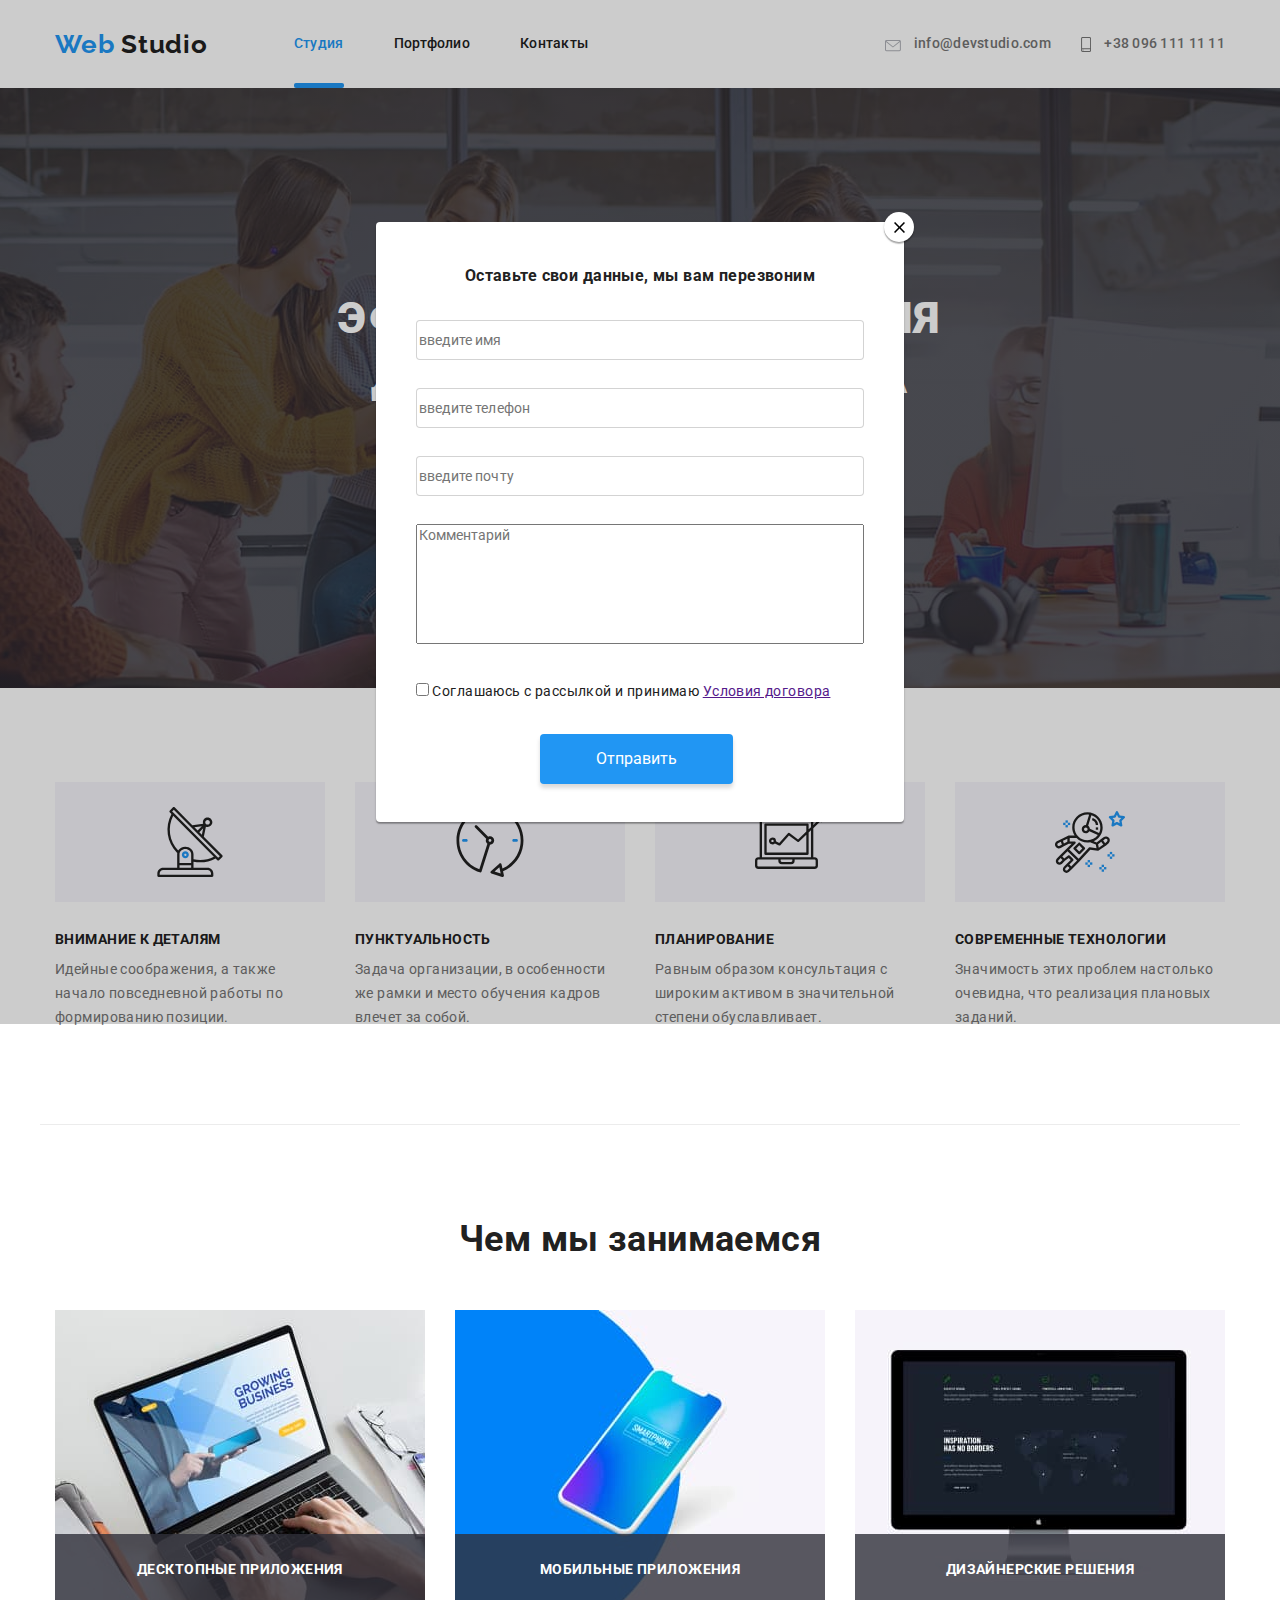
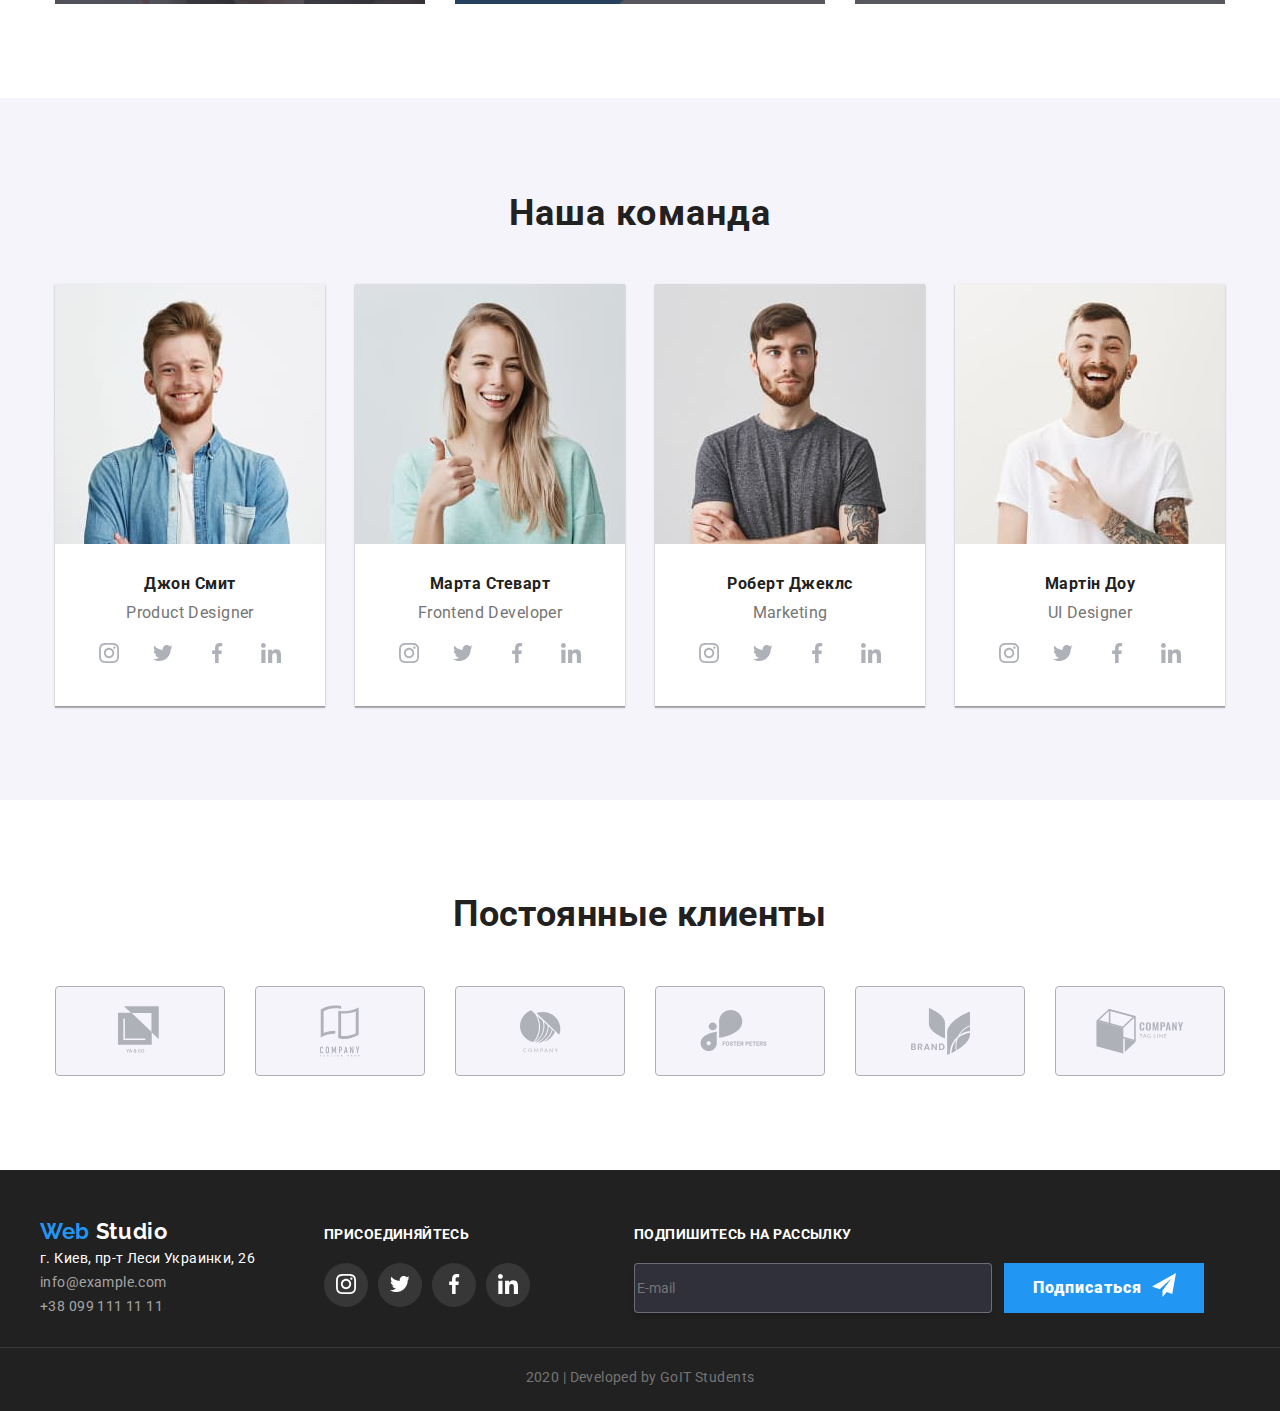
==== index.html @ 9733862d "123" ====
<!DOCTYPE html>
<html lang="ru">
 
<head>
    <meta charset="UTF-8" />
    <meta name="viewport" content="width=device-width, initial-scale=1.0" />
    <title>Document</title>
    <link
      href="https://fonts.googleapis.com/css2?family=Raleway:wght@400;700&family=Roboto:wght@400;700&display=swap"
      rel="stylesheet"
    />
    <link
      rel="stylesheet"
      href="https://cdnjs.cloudflare.com/ajax/libs/modern-normalize/0.6.0/modern-normalize.min.css"
    />
    <link rel="stylesheet" href="./css/styles.css" />
  </head>
  <body>
   
    <header>
      <div class="head">
        <nav class="nav">
          <a href="" class="logo-link">
            <span class="web"> Web </span> Studio</a
          >
          <ul class="nav-links list">
            <li class="item hey">
              <a href="./index.html" class="links current polosa">Студия</a>
            </li>
            <li class="item">
              <a href="./portfolio.html" class="links">Портфолио</a>
            </li>
            <li class="item"><a href="" class="links">Контакты</a></li>
          </ul>
        </nav>
        <ul class="nav-links list ">
          <li class="itema how">
            <a href="info@devstudio.com" class="links emeil"
              >
              <svg class="decore">
                <use href="./img/sprite.svg#icon-email"></use>
              </svg>
              info@devstudio.com</a
            >
          </li>
          <li class="itemsi how">
            <a href="+380961111111" class="links phon">
              <svg class="decor">
                <use href="./img/sprite.svg#icon-smartphone"></use>
              </svg> +38 096 111 11 11</a>
          </li>
        </ul>
      </div>
    </header>
<main>
  
    <section >
      <div class="gero">
      <div class="abo">
      <h1 class="tit">эффективные решения <br />для вашего бизнеса</h1>
       <a href="" class="buti knop">Заказать услугу</a>
      </div>
      </div>
      <!-- <img src="../img/Head.png" alt=""> -->
    </section>

    <section class="container">
      <div class="">
        <!-- <h2 class="title garant">Мы гарантируем</h2> -->
        <ul class="line-blok">
          <li class="doit">
            <div class="pic ant"></div>
            <h3 class="title vel left">Внимание к деталям</h3>
            <p class="txt">
              Идейные соображения, а также начало повседневной работы по
              формированию позиции.
            </p>
          </li>
          <li class="doit">
           <div class="pic clock"></div>
            <h3 class="title vel left">Пунктуальность</h3>
            <p class="txt">
              Задача организации, в особенности же рамки и место обучения кадров
              влечет за собой.
            </p>
          </li>
          <li class="doit">
           <div class="pic vector"></div>

            <h3 class="title vel left">Планирование</h3>
            <p class="txt">
              Равным образом консультация с широким активом в значительной
              степени обуславливает.
            </p>
          </li>
          <li class="doit">
            <div class="pic astro"></div>
            <h3 class="title vel left no">Современные технологии </h3>
            <p class="txtt">
              Значимость этих проблем настолько очевидна, что реализация
              плановых заданий.
            </p>
          </li>
        </ul>
      </div>
    </section>
   
   <div class="mod">
   <div class="podpis">
      
        <div class=closeBtn><img class="zak" src="./img/x.svg">
        </div>
       
      <h3 class="data">Оставьте свои данные, мы вам перезвоним</h3>
    <form>
      <label for="name"><input class="vvod padlo" type="text" name="name" placeholder="введите имя" /></label>
      
      <label for="tel"> <input class="vvod padlo" type="tel" name="Телефон" placeholder="введите телефон" /></label>
     
      <label for="mail"><input class="vvod padlo" type="mail" name="Почта" placeholder="введите почту" /></label>
      
      <textarea class="padlo" name="comment"
        rows="5"
        cols="45"
        placeholder="Комментарий"></textarea>
        <input class="in" type="checkbox" name="topic" value="html" id="html" /> <label for="html" class="lc">Соглашаюсь с рассылкой и принимаю <a href="">Условия договора</a></label> 
       <div> <button class="buttoni" type="submit">Отправить</a></div>
     </form> 
    </div>
  </div> 
    <section class="container line">
      <div class="">
        <h2 class="garant">Чем мы занимаемся</h2>
        <ul class="line-blok">
          <li class="doit-now cor">
            <img src="./img/nout.jpg" alt="ноутбук" width="370px" height="294px" />
            <h3 class="transp">Десктопные приложения</h3>
          </li>
          <li class="doit-now cor">
            <img src="./img/phone.jpg" alt="телефон" width="370px" height="294px" />
            <h3 class="transp">Мобильные приложения</h3>
          </li>
          <li class="doit-now cor">
            <img src="./img/monic.jpg" alt="монитор" width="370px" height="294px" />
            <h3 class="transp">Дизайнерские решения</h3>
          </li>
        </ul>
      </div>
    </section>

    
    <section class="bk">
    <div class="wi">
        <div class="col">  
          <h2 class="comand">Наша команда</h2>
          <ul class="line-blok ">
            <li class="doit-now card">
              <img src="./img/jon.jpg" alt="фото" width="270" />
              <h3 class="title lhm">Джон Смит</h3>
              <p class="titles">Product Designer</p>
              <ul class="nav-lin">
                <li class="social">
                  <a href=""><svg class="soc">
                    <use href="./img/sprite.svg#icon-instagram2"></use>
                  </svg></a>
                </li>
                <li class="social">
                  <a href=""><svg class="soc">
                    <use href="./img/sprite.svg#icon-twit"></use>
                  </svg></a>
                </li>
                <li class="social">
                  <a href=""><svg class="soc">
                    <use href="./img/sprite.svg#icon-facebook1"></use>
                  </svg></a>
                </li>
                <li class="social">
                  <a href=""><svg class="soc">
                    <use href="./img/sprite.svg#icon-linkedin1"></use>
                  </svg></a>
                </li>
              </ul>
            </li>
            <li class="doit-now card">
              <img src="./img/marta.jpg" alt="фото" width="270" />
              <h3 class="title lhm">Марта Стеварт</h3>
              <p class="titles">Frontend Developer</p>

              <ul class="nav-lin">
                <li class="social">
                  <a href=""><svg class="soc">
                    <use href="./img/sprite.svg#icon-instagram2"></use>
                  </svg></a>
                </li>
                <li class="social">
                  <a href=""><svg class="soc">
                    <use href="./img/sprite.svg#icon-twit"></use>
                  </svg></a>
                </li>
                <li class="social">
                  <a href=""><svg class="soc">
                    <use href="./img/sprite.svg#icon-facebook1"></use>
                  </svg></a>
                </li>
                <li class="social">
                  <a href=""><svg class="soc">
                    <use href="./img/sprite.svg#icon-linkedin1"></use>
                  </svg></a>
                </li>
              </ul>
            </li>
            <li class="doit-now card">
              <img src="./img/robert.jpg" alt="фото" width="270" />
              <h3 class="title lhm">Роберт Джеклс</h3>
              <p class="titles">Marketing</p>

              <ul class="nav-lin">
                <li class="social">
                  <a href=""><svg class="soc">
                    <use href="./img/sprite.svg#icon-instagram2"></use>
                  </svg></a>
                </li>
                <li class="social">
                  <a href=""><svg class="soc">
                    <use href="./img/sprite.svg#icon-twit"></use>
                  </svg></a>
                </li>
                <li class="social">
                  <a href=""><svg class="soc">
                    <use href="./img/sprite.svg#icon-facebook1"></use>
                  </svg></a>
                </li>
                <li class="social">
                  <a href=""><svg class="soc">
                    <use href="./img/sprite.svg#icon-linkedin1"></use>
                  </svg></a>
                </li>
              </ul>
            </li>
            <li class="doit-now card">
              <img src="./img/martin.jpg" alt="фото" width="270" />
              <h3 class="title lhm">Мартін Доу</h3>
              <p class="titles">UI Designer</p>

              <ul class="nav-lin">
                <li class="social">
                  <a href=""><svg class="soc">
                    <use href="./img/sprite.svg#icon-instagram2"></use>
                  </svg></a>
                </li>
                <li class="social">
                  <a href=""><svg class="soc">
                    <use href="./img/sprite.svg#icon-twit"></use>
                  </svg></a>
                </li>
                <li class="social">
                  <a href=""><svg class="soc">
                    <use href="./img/sprite.svg#icon-facebook1"></use>
                  </svg></a>
                </li>
                <li class="social">
                  <a href=""><svg class="soc">
                    <use href="./img/sprite.svg#icon-linkedin1"></use>
                  </svg></a>
                </li>
              </ul>
            </li>
          </ul>
        
      </div>
    </section>
      
   

    <section class="container">
      <div class="">
        <h2 class="garant">Постоянные клиенты</h2>
        <ul class="line-blok">
          <li class="client">
            <svg class="logo ho">
              <use href="./img/sprite.svg#icon-logo1"></use>
            </svg>
           </li>
           <li class="client">
            <svg class="logoo ho">
              <use href="./img/sprite.svg#icon-logo2"></use>
            </svg>
           </li>
           <li class="client">
            <svg class="logooo ho">
              <use href="./img/sprite.svg#icon-logo3"></use>
            </svg>
           </li>
           <li class="client">
            <svg class="logoooo ho">
              <use href="./img/sprite.svg#icon-logo4"></use>
            </svg>
           </li>
           <li class="client">
            <svg class="logooooo ho">
              <use href="./img/sprite.svg#icon-logo5"></use>
            </svg>
           </li>
           <li class="client">
            <svg class="logoooooo ho">
              <use href="./img/sprite.svg#icon-logo6"></use>
            </svg>
           </li>
        </ul>
      </div>
    </section>
  </main>

  <footer>
      <div class="foot">
        <div class="one">
          <a href="" class="logo-lnk"
            ><span class="web">Web</span> <span class="stud">Studio</span></a
          >
           <div>
            г. Киев, пр-т Леси Украинки, 26 <br />
            <a href="info@example.com" class="lists">info@example.com</a> <br />
            <a href="+380991111111" class="lists">+38 099 111 11 11</a>
           </div>
        </div>
        <div class="onece">
          <h3 class="down vel">присоединяйтесь</h3>
          <ul class="nav-lin marg">
            <li class="socia">
              <a href=""><svg class="soc">
                <use href="./img/sprite.svg#icon-instagram2"></use>
              </svg></a>
            </li>
            <li class="socia">
              <a href=""><svg class="soc">
                <use href="./img/sprite.svg#icon-twit"></use>
              </svg></a>
            </li>
            <li class="socia">
              <a href=""><svg class="soc">
                <use href="./img/sprite.svg#icon-facebook1"></use>
              </svg></a>
            </li>
            <li class="socia">
              <a href=""><svg class="soc">
                <use href="./img/sprite.svg#icon-linkedin1"></use>
              </svg></a>
            </li>
          </ul>
        </div>
        <div>
          <h4 class="down left">Подпишитесь на рассылку</h4>
         <div class="two"> <input class="inpu" type="email" name="email" placeholder="E-mail" >
          <h4 class="fly knop">Подписаться</h4>
        </div>
      </div>
    </div>
      <p class="stu">2020 | Developed by GoIT Students</p>
    </footer>
  </body>
</html>
---- css/styles.css ----
html {
  box-sizing: border-box;
}
*,
*::before,
*::after {
  box-sizing: inherit;
}
li {
  list-style: none;
  text-decoration: none;
  margin: 0;
}
div{
  margin: 0;
}
img{
  display: block;
  margin: 0;
}
/* ul{
  margin: 0;
  padding: 0;
} */
section{
  margin: 0;
  padding: 0;
}
p {
  margin: 0;
  padding: 0;
}
.list {
  margin: 0;
  padding: 0;
}
:root {
  --color_blu: #2196f3;
  --color_white: #ffffff;
  --color_black: #212121;
  --color_text: #757575;
  --color_main: #e5e5e5;
  --color_second: #f5f4fa;
}
body {
  background-color: var(--color_white);
  font-family: Roboto;
  color: var(--color_text);
  font-size: 14px;
  line-height: 1.71;
  margin: 0;
  padding: 0;
  letter-spacing: 0.03em;
  /* padding-left: 4px;
  padding-right: 4px; */
}
/* шапка */
.logo-link {
  font-family: Raleway;
  font-style: normal;
  color: var(--color_black);
  font-weight: 700;
  font-size: 26px; 
  line-height: 1.19;
  letter-spacing: 0.03em;
  text-decoration: none;
  margin-right: 86px;
}
.logo-lnk {
  font-family: Raleway;
  font-style: normal;
  color: var(--color_black);
  font-weight: 700;
  font-weight: bold;
font-size: 22px;
line-height: 26px;
letter-spacing: 0.03em;
  text-decoration: none;
  margin-right: 86px;
}

.web {
  color: var(--color_blu);
}

.nav-links .links {
  font-weight: 500;
  font-size: 14px;
  line-height: 1.14;
  letter-spacing: 0.02em;
  text-decoration: none;
  color: var(--color_black);
  /* margin: 0;
  margin-right: 30px; */
}
.nav-links .item:not(:last-child) {
  margin: 0;
  padding: 0;
  margin-right: 50px;
  padding-bottom: 32px;
  padding-top: 32px;
}

.nav-links .emeil {
  color: var(--color_text);
}
.decore{
  display: inline-block;
  height: 12px ;
  width: 16px;
  align-items: center;
 
  margin-bottom: -4px;
  margin-right: 10px;
  
}
.decor{
  display: inline-block;
  height: 15px ;
  width: 10px;
  margin-right: 10px;
  
  align-items: center;
  margin-bottom: -4px;
}
.how:hover, .how:focus{
  --color5:#2196F3;
  cursor: pointer;
  transition-duration:250ms;
}
.nav-links .phon {
  color: var(--color_text);
}

.nav-links .current {
  color: var(--color_blu);}
.item {
  text-decoration: none;
  position: relative;
  
}

.hey{
  height: 100%;
}
.polosa::after{
  display: block;
  content: '';
  width: 100%;
  background: #2196F3;
border-radius: 2px;
  height: 5px;
  position: absolute;
  bottom: 0px;
  left:0;
}
.itema{
 
  margin-right: 30px;
}
.links:hover,
.links:focus {
  color: var(--color_blu);
  transition-duration:250ms;
}

.head {
  display: inline-block;
  display: flex; 
  /* width: 100%; */
  width: 1200px;
  margin-left: auto;
  margin-right: auto;
  background-color: var(--color_white);
  padding-left: 15px;
  padding-right: 15px;
  min-height: 80px;
}
.nav {
  display: block;
  display: flex;
  align-items: center;
} 

.nav-links {
  display: block;
  display: flex;
  align-items: center;
 
}
.list {
  display: block;
  display: flex;
  flex: end;
  margin-left: auto;
}
.mar{
  margin: 0;
  margin-left: 30px;
}

/* 1600 */
.container {
  display: flex;
  flex-direction: row;
  text-align: center;
  align-items: center;
  width: 1200px;
  margin-left: auto;
  margin-right: auto;
  padding-top: 0;
  padding-left: 0;
  padding-right: 0;
  margin-top: 0;
  margin-bottom: 0;
  padding-top: 94px;
  padding-bottom: 94px;
  padding-left: 15px;
  padding-right: 15px;
  
  /* background-color: #E5E5E5; */
} 
.line{
  border-top: 1px solid #ececec;
}
.box {
  /* outline: 2px solid ;  */
 }
.bk {
  background: #f5f4fa;
  display: flex;
  flex-direction: row;
  text-align: center;
  align-items: center;
   /* width: 1200px; */
 
  padding-top: 0;
  padding-left: 0;
  padding-right: 0;
  margin-top: 0;
  margin-bottom: 0;
  padding-top: 94px;
  padding-bottom: 94px;
 
}
.wi{width: 1200px;
 margin-left: auto;
  margin-right: auto; 
  padding-left: 15px;
  padding-right: 15px;
}
.gero{
  position: relative;
  max-width: 1600px;
  height: 600px;
  margin-left: auto;
  margin-right: auto;
  background-image:linear-gradient(to right,rgba(47, 48, 58, 0.8),rgba(47, 48, 58, 0.8)),url(../img/Head.jpg);
  background-position: center;
  background-size: cover;
  background-repeat: no-repeat;
}
.abo {
  position: absolute;
  height: 100%;
  top: 0;
  right: 0;
  left:0;
  bottom:0;
  /* background-color: rgba(47, 48, 58, 0.8); */
  margin-top: 0;
  text-align: center;
}
.abo .knop {
  align-items: center;
}
.knop:hover,.knop:focus{
  box-shadow: 0px 4px 4px rgba(0, 0, 0, 0.15);
border-radius: 4px;
}
.tit {
  display: block;

  color: var(--color_white);
  font-weight: 900;
font-size: 44px;
line-height: 60px;
  letter-spacing: 0.06em;
  text-align: center;
  padding-top: 200px;
  margin-top: 0;
  margin-bottom: 0;
  margin-bottom: 46px;
  text-transform: uppercase;
}
.txt {
  font-size: 14px;
  line-height: 1.71;
  letter-spacing: 0.03em;
  width: 270px;
  color: #757575;
}
.doit{
  margin-right: 30px;
}
.doit:last-child{
  margin-right: 0;
}
.doit-now:last-child .txt {
  margin-right: 0;
}

.buti {
  text-decoration: none;
  font-weight:900;
  font-size: 16px;
  line-height: 1.88;
  color: var(--color_white);
  background: #2196f3;
  padding-left: 32px;
  padding-right: 32px;
  margin-bottom: 0;
  margin-top: 0;
  
  padding-top: 10px;
  padding-bottom: 10px;
}
/* Мы гарантируем */

  .ryad{
    display: inline-block;
    display: inline-flex;
    flex-direction: wrap;
  }
  .fly{ 
    
    display: inline-flex;
    justify-content: flex-start;
    text-align: center;
    font-weight: 900;
    font-size: 16px;
    line-height: 30px;
    width: 200px;
    height: 50px;
   
    letter-spacing: 0.06em;
  color: var(--color_white);
  background: #2196f3;
  padding-left: 29px;

  margin-bottom: 0;
  margin-top: 0;
  
  padding-top: 10px;
  padding-bottom: 10px;}
  
  .fly::after{
    display: block;
  content: '';
  width: 24px;
  height: 24px;
  margin-left: 10px;
  background-repeat: no-repeat;
  background-image: url(../img/fly.svg);
  background-size: contain;
  background-position: center;
  

}
/* .pos{
  position: fixed;
  width: 100%;
  height: 100%;
} */
.buttoni{
  text-decoration: none;
  font-size: 16px;
line-height: 30px;
display: inline-flex;
align-items: center;
text-align: center;
  color: var(--color_white);
  background: #2196f3;
  box-shadow: 0px 4px 4px rgba(0, 0, 0, 0.15);
border-radius: 4px;
  padding-left: 56px;
  padding-right: 56px;
  margin-bottom: 40px;
  margin-top: 30px;
  
  padding-top: 10px;
  padding-bottom: 10px;
  margin-left: 164px;
  margin-right: 164px;
}
.podpis{
  /* position: absolute; */
  position: relative;
 
  width: 528px;
  height: 600px;
 
  background: #FFFFFF;
box-shadow: 0px 2px 1px rgba(0, 0, 0, 0.2), 0px 1px 1px rgba(0, 0, 0, 0.14), 0px 1px 3px rgba(0, 0, 0, 0.12);
border-radius: 4px;
margin: 0;
padding-top:40px;
margin-left: auto;
margin-right: auto;
color: #212121;
}
.in{
margin-left: 40px;
}

/* .xxx{
  
  right: 528px;
  width: 30px;
  height: 30px;
margin-top: -55px;
margin-left: 515px;
  
} */

  .closeBtn {
  position: absolute;
  width: 30px;
height: 30px;
  top:-10px;
  right: -10px;
  background-color: #ffffff;
box-shadow: 0px 2px 1px rgba(0, 0, 0, 0.2), 0px 1px 1px rgba(0, 0, 0, 0.14), 0px 1px 3px rgba(0, 0, 0, 0.12);
border-radius: 50%;
  }
.zak{
  padding-left: 10px;
  padding-top: 10px;
}
.padlo{
  margin-left: 40px;
  margin-right: 40px;
  margin-bottom: 28px;
  color: #212121;
  resize: none;
}
.vvod{
  width: 448px;
  height: 40px;
  border: 1px solid rgba(33, 33, 33, 0.2);
  font-size: 14px;
  line-height: 16px;
  letter-spacing: 0.01em;
border-radius: 4px;
margin-bottom: 28px;
padding-top: 12px;
padding-bottom: 12px;
}
.lc{
  padding-bottom: 30px;
}
.data{
  margin: 0;
 
  margin-bottom: 30px;
  text-align: center;

}
textarea{
  width: 448px;
height: 120px;
margin-bottom: 20px;
  
}
.inpu{
 
  display:flex;
  width: 358px;
height: 50px;
border: 1px solid rgba(255, 255, 255, 0.3);
align-items: center;
text-align: center;
margin-top: 0;
box-shadow: 0px 4px 4px rgba(0, 0, 0, 0.15);
border-radius: 4px;
margin-right: 12px;
background: #2F303A;
text-align: left

}
.mod{
  position: absolute;
  width: 100%;
  height: 1024px;
  padding-top: 222px;
  
  opacity: 1;
  top: 0;
  left: 0;
  
  background: rgba(0, 0, 0, 0.2);
}
.title {
  
  /* display: flex; */
  width: 270px;
  font-weight: bold;
  font-size: 14px;
  line-height: 1.14;
  letter-spacing: 0.03em;
  text-align: center;
 
  /* margin-top: 0;
  margin-bottom: 0; */
  color: var(--color_black);
  margin-top: 30px;
  margin-bottom: 10px;
  /* margin-right: 30px; */
}

.no{
  margin-right: 0px;
  
}
.lhm{
  
  margin-right: 0;
  font-size: 16px;
line-height: 19px;
}
.vel{
  text-transform: uppercase;
}

.transp {
  display: flex;
  position: absolute;
  left:0;
  bottom: 0;
  height: 70px;
  width: 100%;
  background: rgba(47, 48, 58, 0.8);
  font-size: 14px;
  line-height: 16px;
  justify-content: center;
  text-align: center;
  align-items: center;
  margin: 0;
  letter-spacing: 0.03em;
  text-transform: uppercase;
  
  margin-right: auto;
  margin-left: auto;
  color: #ffffff;
}
.comand{
  font-weight: bold;
font-size: 36px;
line-height: 42px;
text-align: center;
letter-spacing: 0.03em;
color: #212121;
margin: 0;
margin-bottom: 50px;
}
.centr {
  display: flex;
  font-weight: 700;
  font-size: 14px;
  line-height: 1.14;
  letter-spacing: 0.03em;
  color: var(--color_black);
  padding-top: 30px;
  padding-bottom: 10px;
  text-align: center;
  margin-top: 0;
  margin-bottom: 0;
}
.line-blok {
  display: block;
  display: flex;

  flex-direction: row;
  text-align: left;
  padding-left: 0px;
  margin-top:0;
  margin-bottom: 0;
  
  
}

.doit-now {
  
  margin-right: 30px;
  margin-bottom: 0;
  flex-wrap: wrap;
}


.doit-now:last-child {
  margin-right: 0px;
}
.pic {
  
  display: flex;
  /* ; */
  width: 270px;
  height: 120px;
  background-color: #f5f4fa;
  background-size: auto auto;
  /* padding-top: 25px;
  padding-bottom: 25px; */
  background-repeat: no-repeat;
  background-position: 50% 50%;
  
}
.ant{
background-image: url('../img/antenna1.svg');
background-position: center;
background-size: 70px, 70px
}
.clock{
background-image: url('../img/clock1.svg');
background-position: center;
background-size: 70px, 70px
}
.vector{
background-image: url('../img/Vector.svg');
background-position: center;
background-size: 70px, 70px
}
.astro{
 background-image: url('../img/astronaut1.svg'); 
 background-position: center;
background-size: 70px, 70px
}

/* Чем мы занимаемся */
.garant {
  display: block;
  text-align: center;
  color: var(--color_black);
  font-size: 36px;
  line-height: 1.16;
  
  margin-top: 0;
  margin-bottom: 0;
  margin-bottom: 50px;
}

.titles {
  font-weight: 400; 
  font-size: 16px;
  line-height: 19px;
  text-align: center;
  /* margin-top: 0;
  margin-bottom: 0; */
  /* margin-top: 10px; */
  margin-bottom: 10px;
  color: var(--color_text);
  
}


.social {
  display: block;
  display: flex;
  margin-right: 10px;
  /* padding-inline-start: 0; */
  width: 44px;
  height: 44px;
  border-radius: 50% 50%;
  background-color: transparent;
  align-items: center;
  text-align: center;
  padding-left: 12px;
  padding-top:6px ;
}
.socia {
  --color3:#ffffff;
  display: flex;
  margin-right: 10px;
  padding-inline-start: 0;
  width: 44px;
  height: 44px;
  border-radius: 50% 50%;
  background-color: rgba(255, 255, 255, 0.1);
  align-items: center;
  padding-left: 12px;
  padding-top:6px ;
}
.nav-lin {
  
  display: flex;
  padding-left: 0;
  margin-left: 32px;
  align-items: center;
 
}
.soc{
  width: 20px;
  height: 20px;
  background-repeat: no-repeat;
  background-position: 50% 50%;
  background-size: contain;}
.nav-lin .social:last-child {
  margin-right: 0;
}
.social:hover, .social:focus{
  --color3:#ffffff;
  cursor: pointer;
  width: 44px;
  height: 44px;
  border-radius: 50%;
  background-color: #2196F3;
  transition-duration:250ms;
}
.socia:hover, .socia:focus{
 
  cursor: pointer;
  width: 44px;
  height: 44px;
  border-radius: 50%;
  background-color: #2196F3;
  transition-duration:250ms;
}
/* .cent {

 
  background-repeat: no-repeat;
  background-position:  50% 50%;
  background-size: contain;
  padding-top: 20px;
  padding-bottom: 20px; 
  
} */
.logo{
  width: 45px;
  height: 50px;
  margin: auto;
}
.logoo{
  width: 40px;
  height: 52px;
  margin: auto;
}
.logooo{
  width: 41px;
  height: 43px;
  margin: auto;
}
.logoooo{
  width: 80px;
  height: 42px;
  margin: auto;
}
.logooooo{
  width: 59px;
  height: 47px;
  margin: auto;
}
.logoooooo{
  width: 88px;
  height: 45px;
  margin: auto;
}
.client {
  display: flex;
  width: 170px;
  height: 90px;
  background-color: #f5f4fa;
  margin-right: 30px;
  border: 1px solid #AFB1B8;
  border-radius: 4px;
  
 
}
.client:last-child {
  margin-right: 0; 
}
.ho:hover, .ho:focus{
  --color3:#2196F3;
  cursor: pointer;
  
  transition-duration:250ms;
}
.client:hover, .client:focus{
  border: 1px solid #2196F3;
  transition-duration:250ms;
}
/* futer */
footer {
  background-color: var(--color_black);
}
.foot {
  display: flex;
  width: 100%;
 
  padding-bottom: 28px;
  padding-top: 48px;
  width: 1200px;
  margin-left: auto;
  margin-right: auto;
  align-items: baseline;
  color: var(--color_white);
}
.down {
  font-weight: 700;
font-size: 14px;
line-height: 16px;
letter-spacing: 0.03em;
margin: 0;
margin-bottom: 21px;

}


.one {
  margin-right: 69px;
  justify-content: start;
}
.onece{
  margin-right: 94px;
  padding: 0;
  
}
.marg{
  margin-left: 0;
margin-top: 0;
margin-bottom: 0;}
.left{
  text-align: left;
  text-transform: uppercase;
  padding-left: 0;
}

.two {
  display: flex;
}
.stud {
  color: var(--color_white);
}
.lists {
  list-style: none;
  text-decoration: none;
  font-size: 14px;
  line-height: 1.71;
    letter-spacing: 0.03em;

  color: rgba(255, 255, 255, 0.6);
}
.stu {
  padding-top: 18px;
  padding-bottom: 21px;
  text-align: center;
  background-color: var(--color_black);
  color: color: rgba(255, 255, 255, 0.4);
  border-top: 1px solid rgba(255, 255, 255, 0.1);
}
.card {
  background: #ffffff;
  height: 422px;
  box-shadow: 0px 2px 1px rgba(0, 0, 0, 0.2), 0px 1px 1px rgba(0, 0, 0, 0.14),
    0px 1px 3px rgba(0, 0, 0, 0.12);
 
}
.containe {
  display: flex;
  flex-direction: row;
  text-align: center;
  align-items: center;
  width: 1200px;

  margin-left: auto;
  margin-right: auto;
  padding-top: 0;
  padding-left: 0;
  padding-right: 0;
  margin-top: 0;
  margin-bottom: 0;
  margin-top: 50px;
  
  
  background-color: #ffffff;
}
.port {
  color: var(--color_black);
  font-weight: 700;
  font-size: 18px;
  line-height: 36px;
  letter-spacing: 0.06em;
  color: #212121;
  margin: 0;
  margin-top: 20px;
  
  margin-bottom: 4px;
  padding-left: 24px;
  width: 370px;
  height: 30px;
}
.name {
  font-size: 16px;
  line-height: 30px;
  color: #757575;
  letter-spacing: 0.03em;
  margin-top: 0;
  margin-bottom: 0;
  margin-bottom: 20px;
  padding-left: 24px;
  height: 30px;
  width: 370px;
} 
.line-blo {
  display: flex;
  flex-wrap: wrap;
  justify-content: space-between;
  text-align: left;
  padding-left: 0;
  margin-top: 0;
  margin-bottom: 0;
  
}
.linse{
  border: 1px solid #EEEEEE;
  margin-bottom: 30px;
}
.linse:nth-last-of-type(-n+3){
  margin-bottom: 0;

}

button{
  padding: 0;
  border: none;
  font-family: Roboto;
  background-color: transparent;
 
  cursor: pointer;
  /* font-weight: 500;
font-size: 16px;
line-height: 26px; */
}
.bi:hover, .bi:focus {
  color: var(--color_white);
  background-color: var(--color_blu);
  cursor: pointer;
  transition-duration:250ms;
}
.psp{
  padding-top: 94px;
  padding-bottom:94px;
  border-top: 1px solid #ECECEC;
}
.knopka {
  display: block;
  text-align: center;
  
  
  
}
.knopk {
  
  height: 38px;
  font-weight: 500;
  font-size: 16px;
  line-height: 25px; 
  background: #f5f4fa;
  border-radius: 4px;
  text-align: center;
  /* letter-spacing: 0.03em; */
  padding-left: 22px;
  padding-right: 22px;
  margin-right: 8px;
  color: #212121;
  
}
.knopka .knopk:last-child {
  margin-right: 0;
}
.line-blo:last-child .doit-now {
  margin-right: 0;
}
.cor{
  position: relative;
}
.posi{
  display: inline-block;
  display: flex;
  position: absolute;
  width: 100%;
  height: 294px;
  top:0;
  left:0;

  /* transform: translateY(90%);  */
  background-color: rgba(33, 150, 243, 0.9);
  opacity: 0;
  /* pointer-events: none; */
  margin-top: 0;
  margin-bottom: 110px;
  font-size: 18px;
  line-height: 28px;
  font-size: 18px;
  line-height: 28px;
  text-align: left;
  letter-spacing: 0.03em;
  /* transform: translateY(100%); */
  color: #FFFFFF;
  padding-left: 24px;
  padding-right: 24px;
  padding-top: 63px; 
  padding-bottom: 64px;
  
}


@keyframes boxik{
  0%{
    transform: translateY(100%);
    opacity:0;
  }
  100% {
     transform: translateY(0%);
    opacity:1;
  }
}
.posi:hover {
  cursor: pointer;
  /* opacity: 1; */
  animation-name: boxik;
 
  animation-duration: 250ms;
  animation-timing-function:cubic-bezier(0.4, 0, 0.2, 1);
  animation-fill-mode: forwards;
  
}

.doit-now:hover,.doit-now:focus{
  cursor: pointer;
  transition-duration:250ms;
  box-shadow: 1px 4px 6px rgba(0, 0, 0, 0.16), 0px 4px 4px rgba(0, 0, 0, 0.06), 0px 1px 1px rgba(0, 0, 0, 0.12);
}
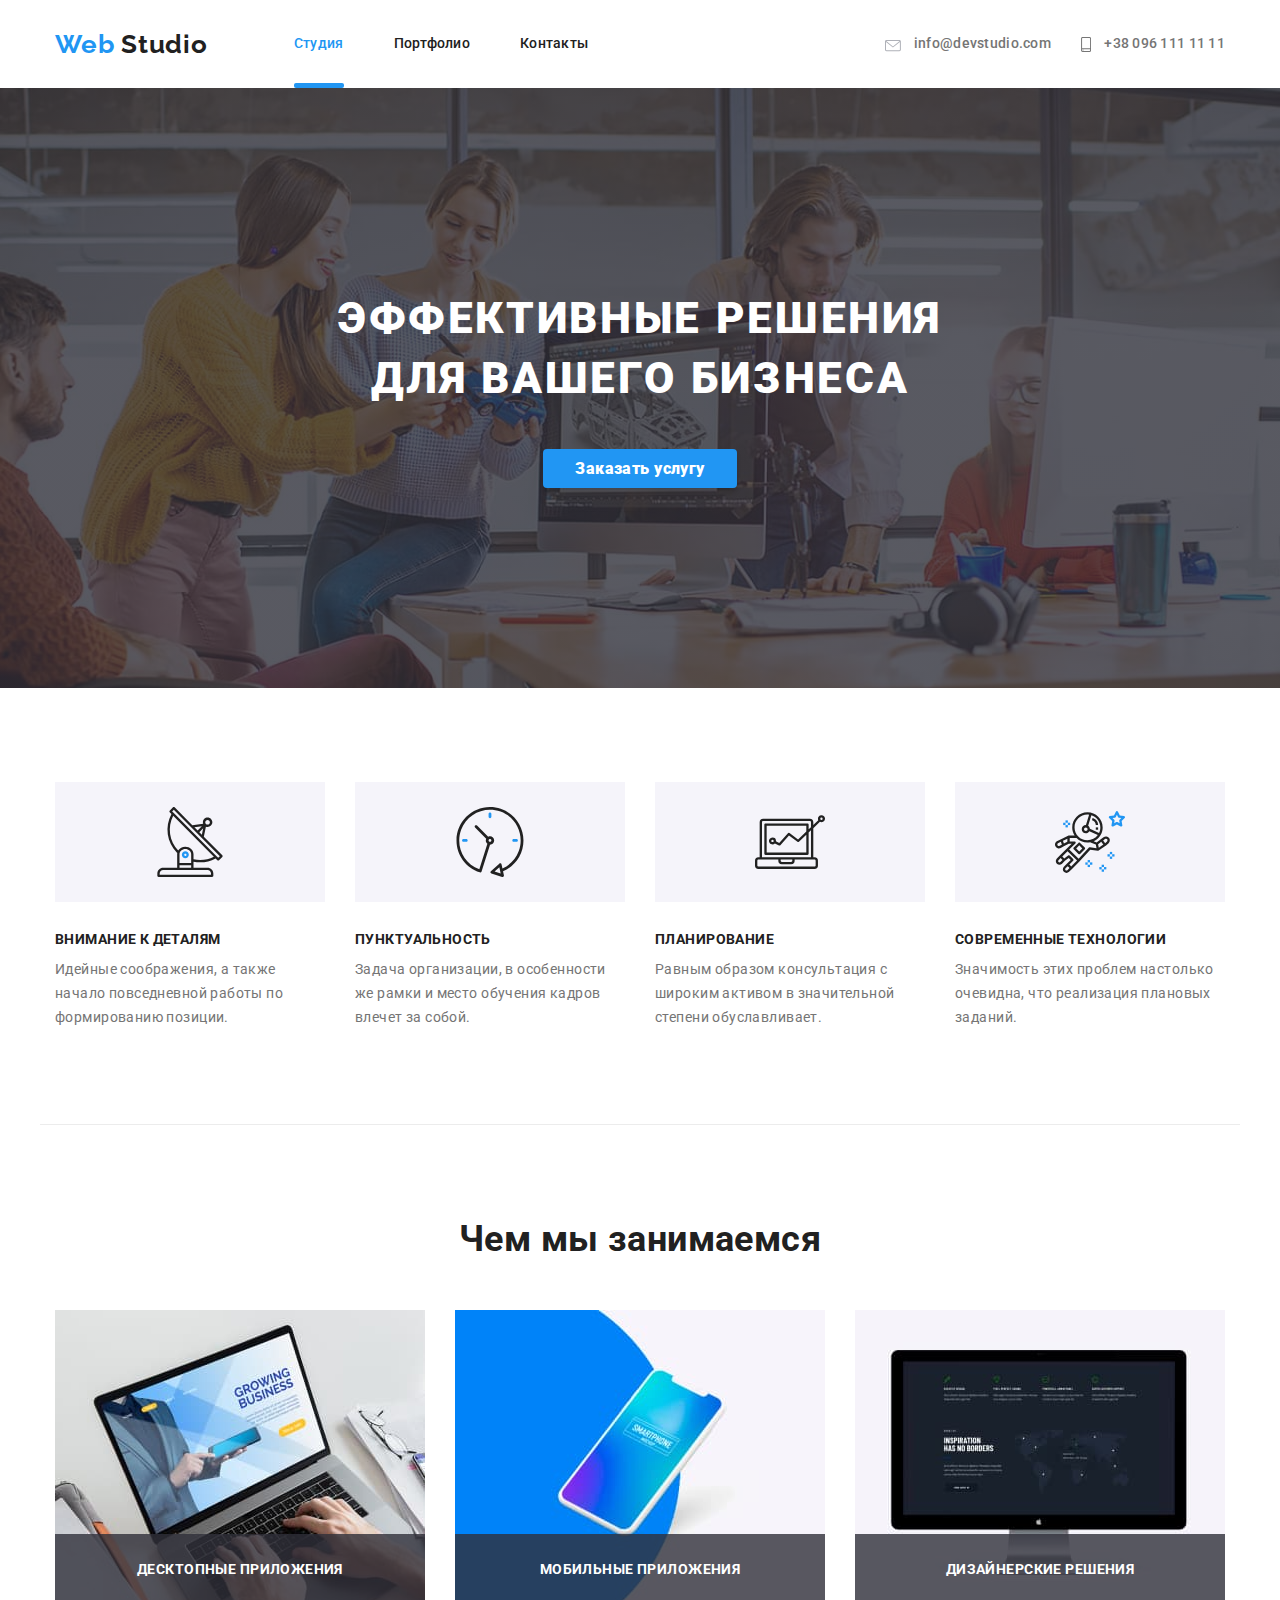
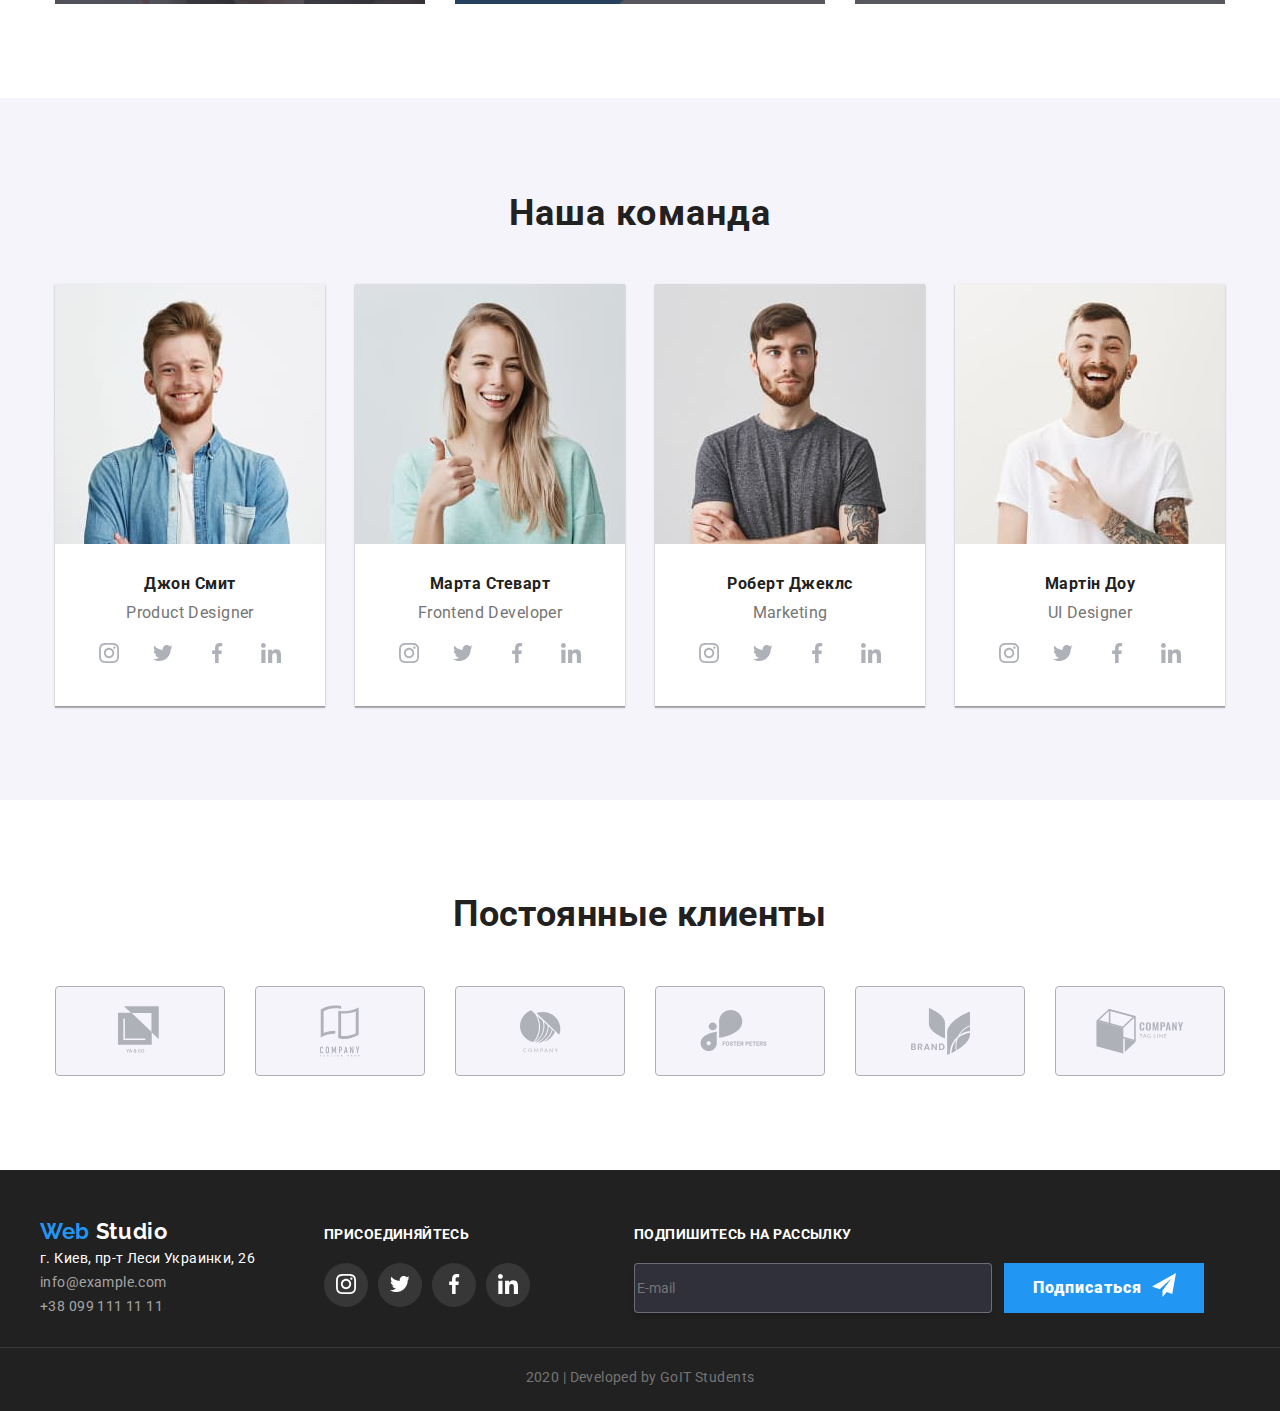
==== commit 1c8a03fd: "1" ====
--- a/index.html
+++ b/index.html
@@ -105,7 +105,7 @@
       </div>
     </section>
    
-   <div class="mod">
+   <!-- <div class="mod">
    <div class="podpis">
       
         <div class=closeBtn><img class="zak" src="./img/x.svg">
@@ -127,7 +127,7 @@
        <div> <button class="buttoni" type="submit">Отправить</a></div>
      </form> 
     </div>
-  </div> 
+  </div>  -->
     <section class="container line">
       <div class="">
         <h2 class="garant">Чем мы занимаемся</h2>
--- a/css/styles.css
+++ b/css/styles.css
@@ -275,8 +275,9 @@
   align-items: center;
 }
 .knop:hover,.knop:focus{
-  box-shadow: 0px 4px 4px rgba(0, 0, 0, 0.15);
-border-radius: 4px;
+ 
+color: blue;
+background-color: #ffffff;
 }
 .tit {
   display: block;
@@ -324,6 +325,8 @@
   
   padding-top: 10px;
   padding-bottom: 10px;
+  box-shadow: 0px 4px 4px rgba(0, 0, 0, 0.15);
+border-radius: 4px;
 }
 /* Мы гарантируем */
 
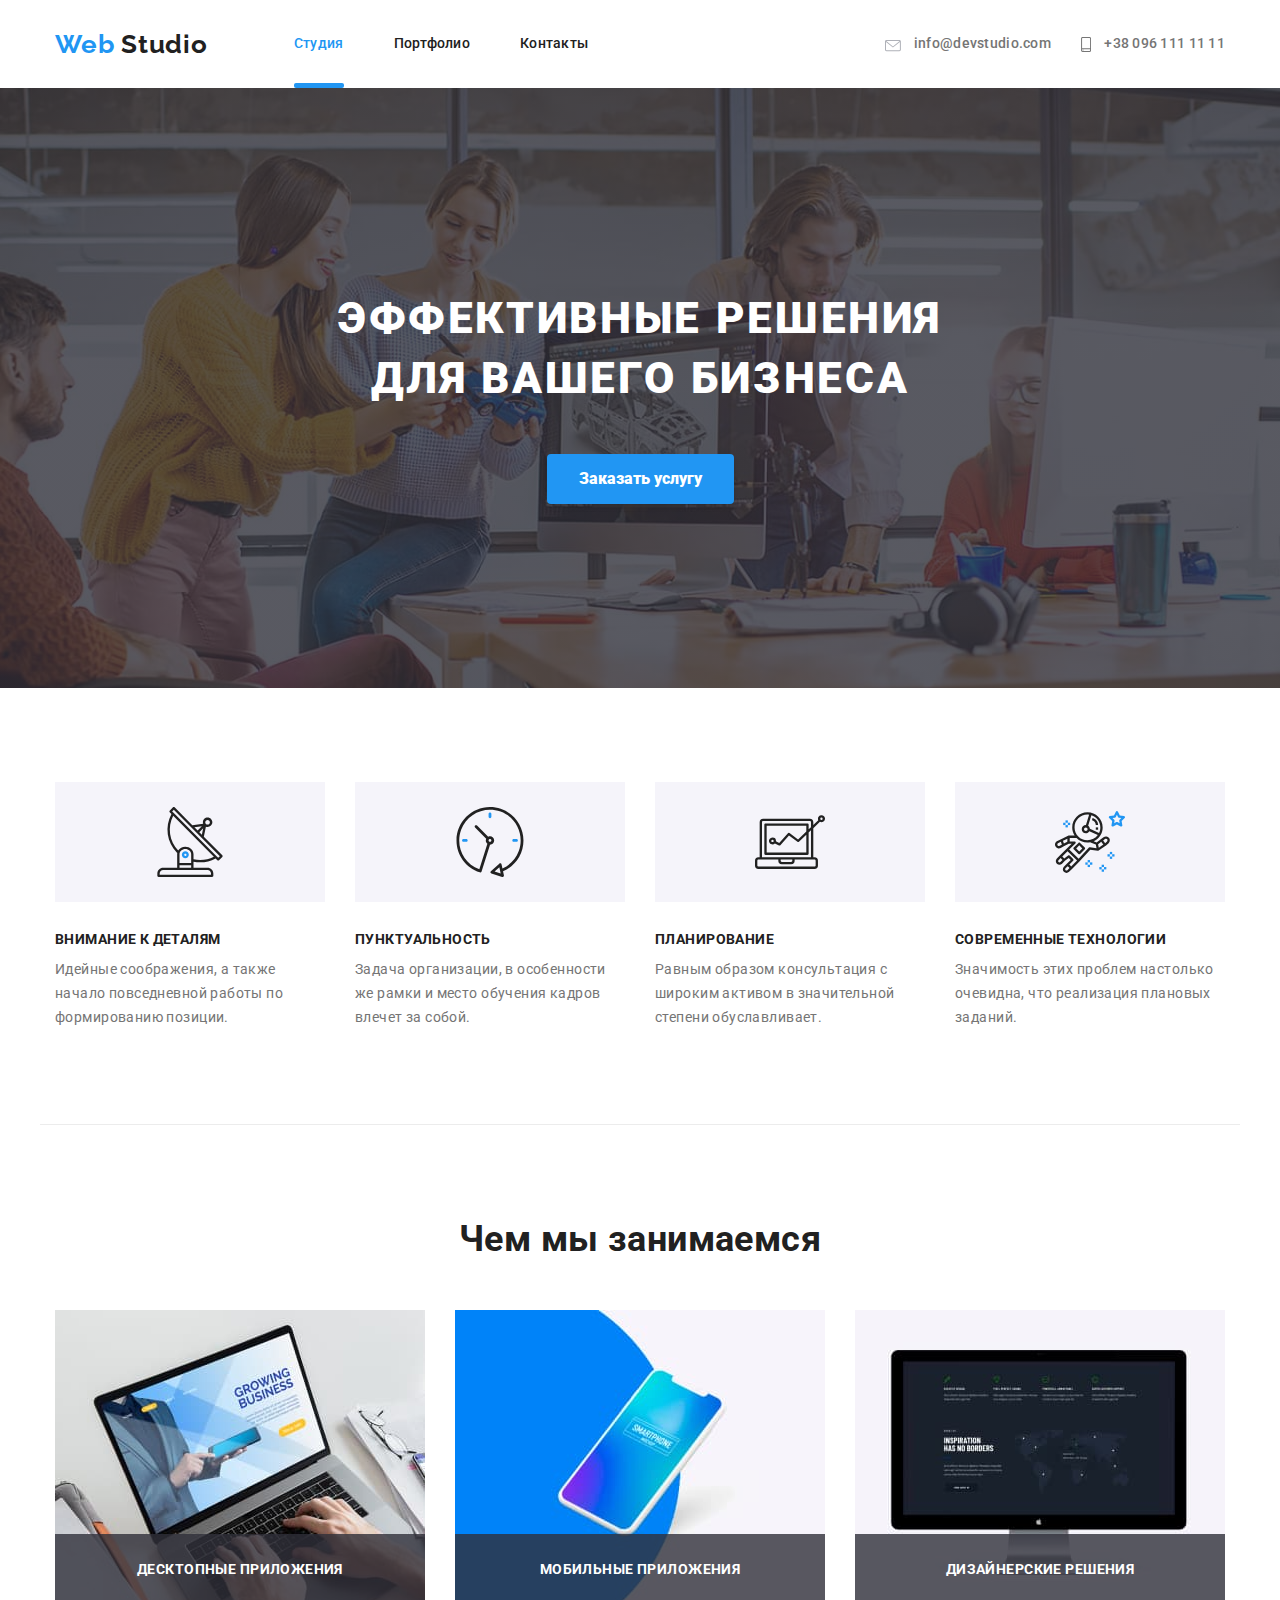
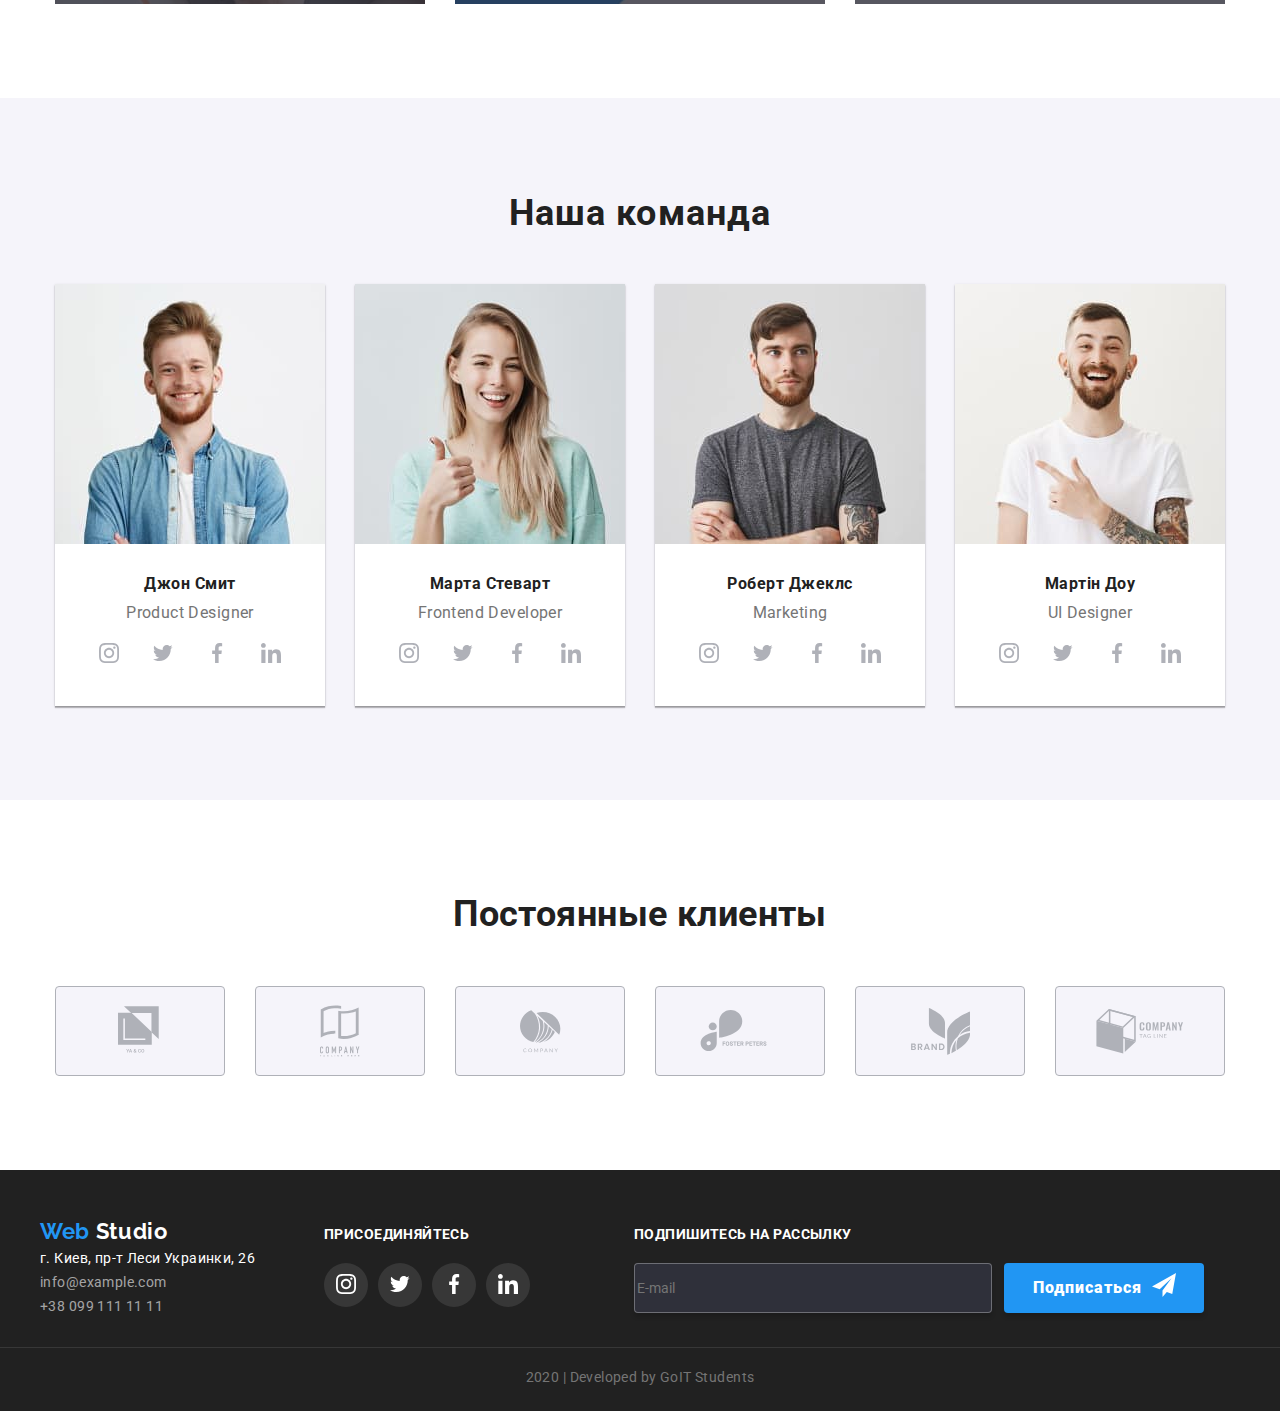
==== commit 37139a21: "1" ====
--- a/index.html
+++ b/index.html
@@ -58,7 +58,7 @@
       <div class="gero">
       <div class="abo">
       <h1 class="tit">эффективные решения <br />для вашего бизнеса</h1>
-       <a href="" class="buti knop">Заказать услугу</a>
+      <button class="buti knop" type="button">Заказать услугу</button>
       </div>
       </div>
       <!-- <img src="../img/Head.png" alt=""> -->
@@ -351,7 +351,7 @@
         <div>
           <h4 class="down left">Подпишитесь на рассылку</h4>
          <div class="two"> <input class="inpu" type="email" name="email" placeholder="E-mail" >
-          <h4 class="fly knop">Подписаться</h4>
+          <button class="fly bi" type="button">Подписаться</button>
         </div>
       </div>
     </div>
--- a/css/styles.css
+++ b/css/styles.css
@@ -349,6 +349,8 @@
     letter-spacing: 0.06em;
   color: var(--color_white);
   background: #2196f3;
+  box-shadow: 0px 4px 4px rgba(0, 0, 0, 0.15);
+border-radius: 4px;
   padding-left: 29px;
 
   margin-bottom: 0;
@@ -370,6 +372,7 @@
   
 
 }
+
 /* .pos{
   position: fixed;
   width: 100%;
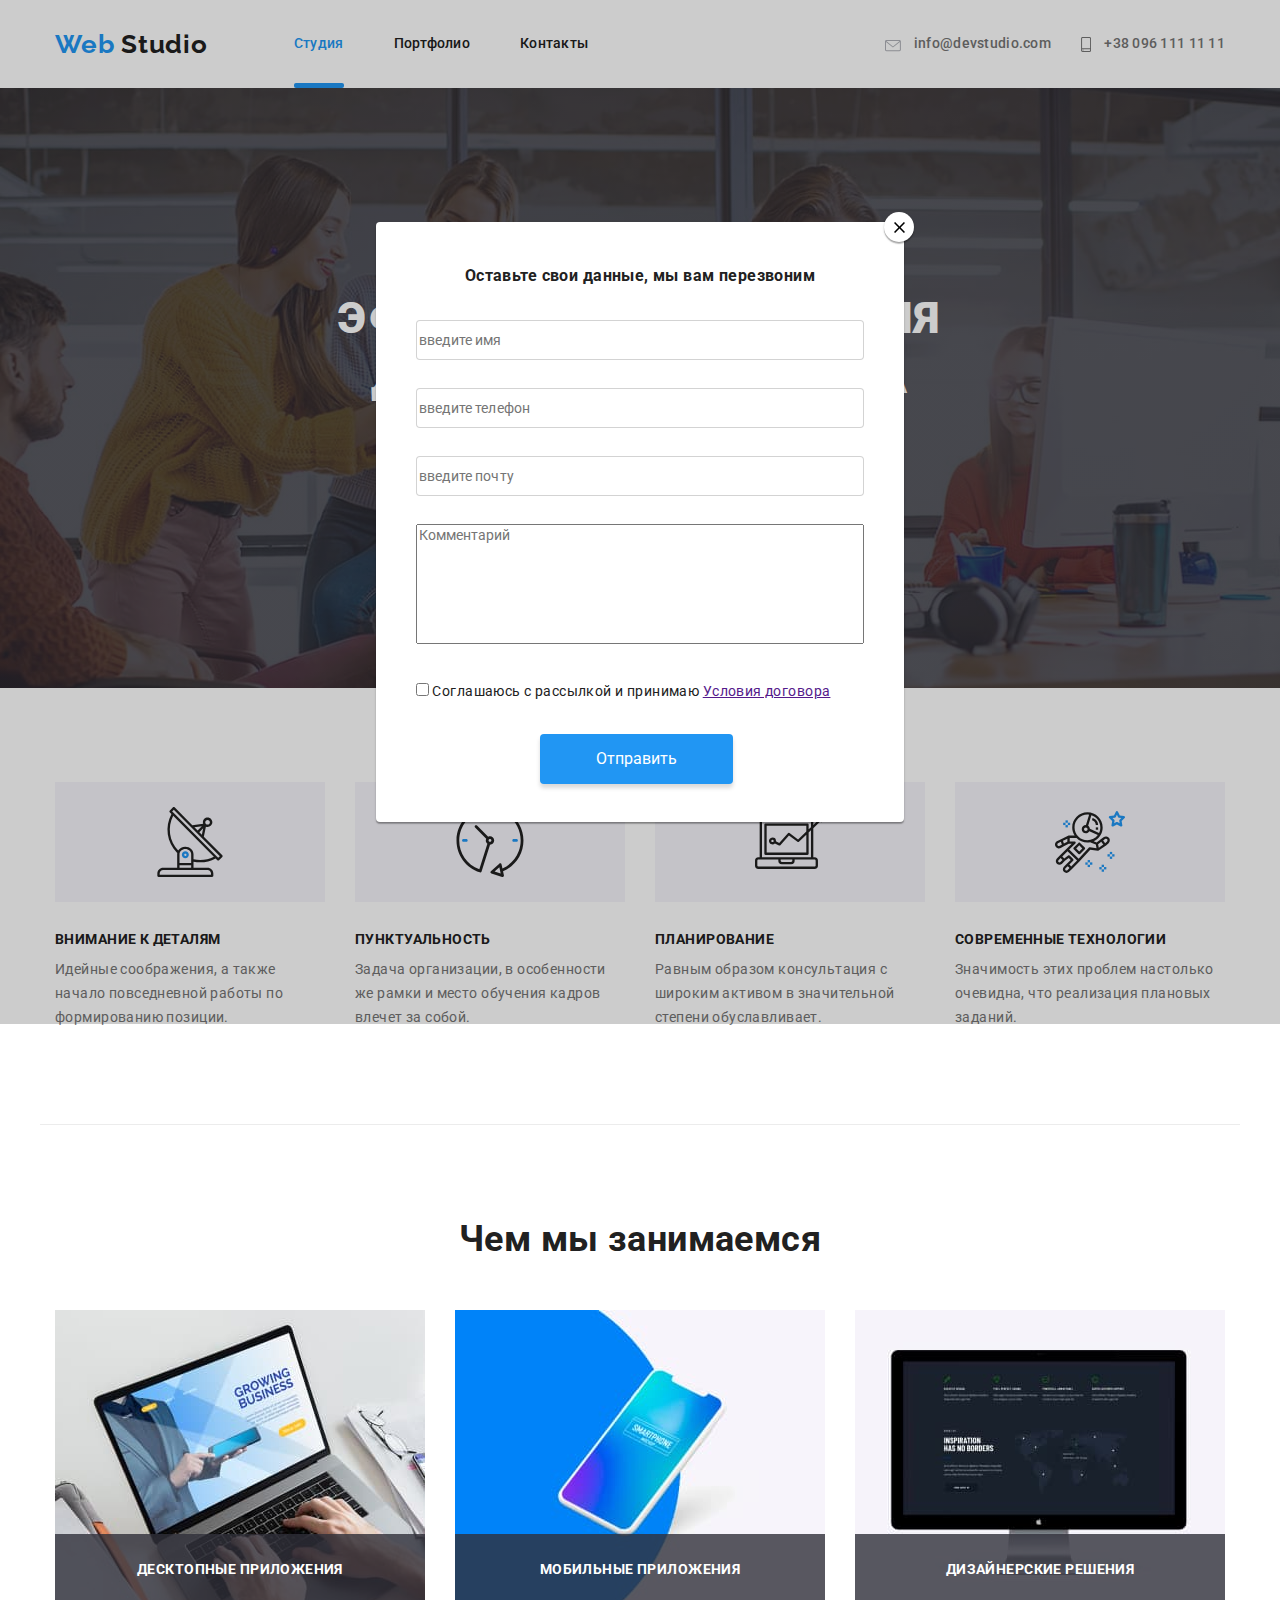
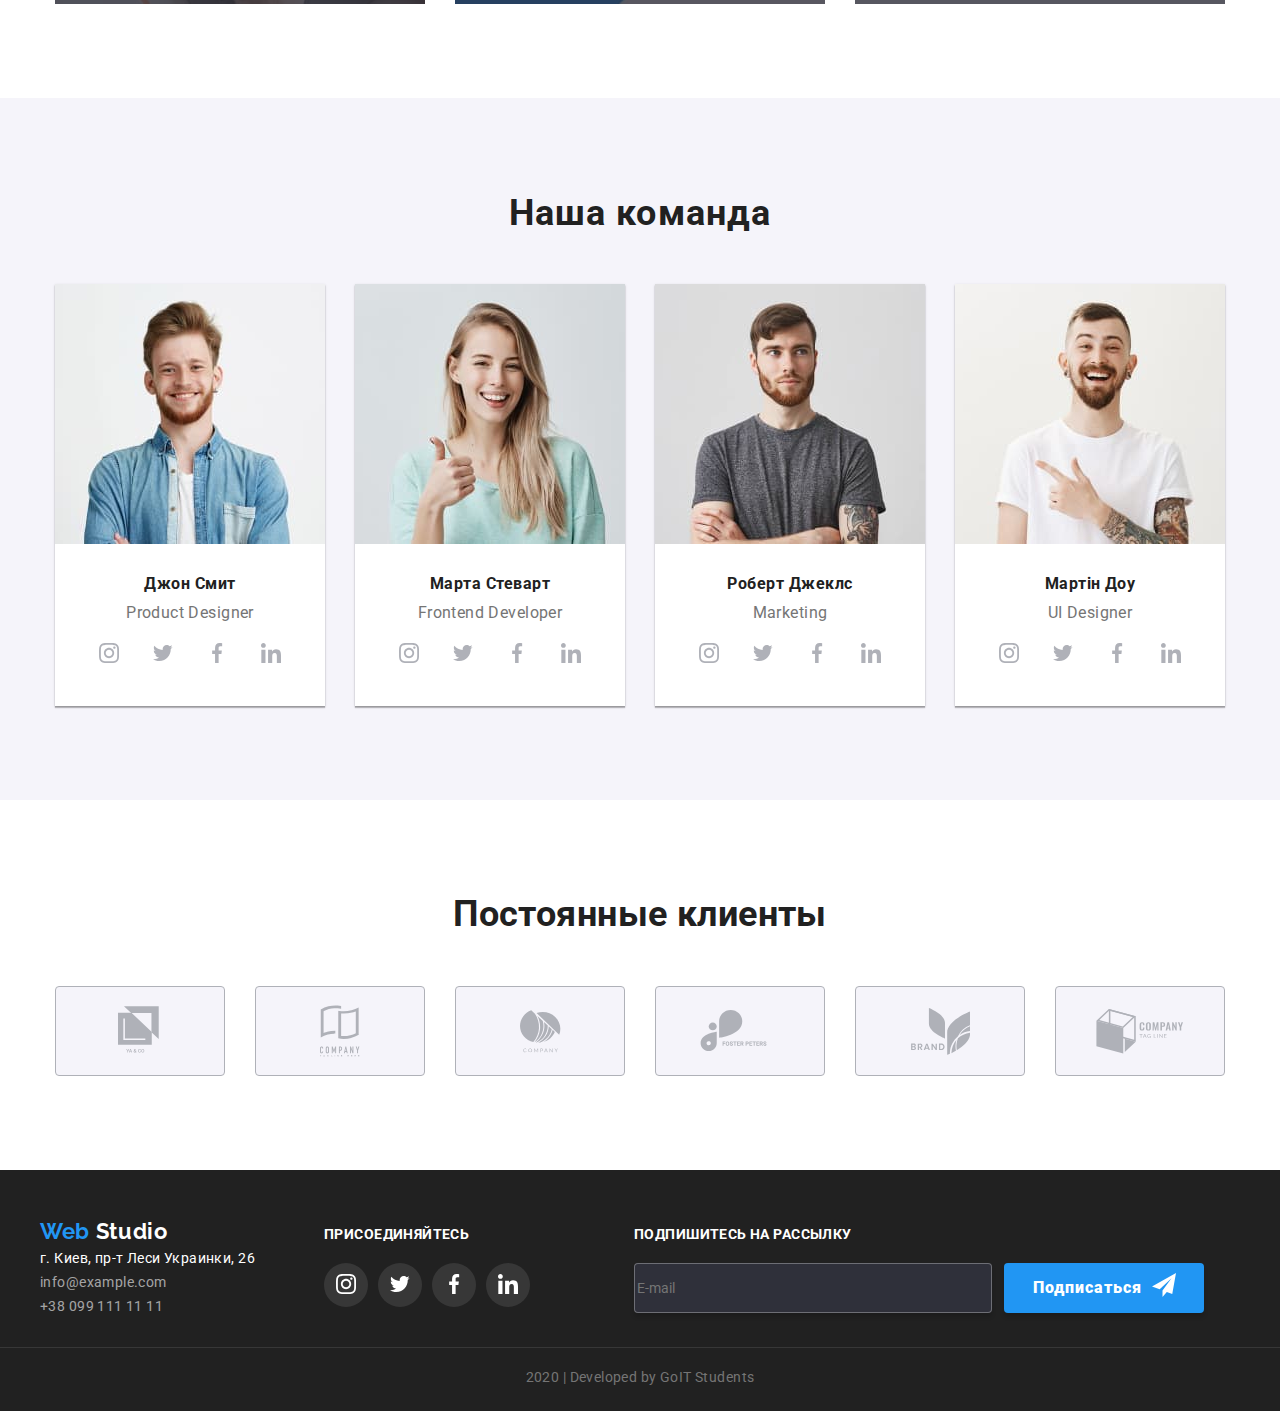
==== commit 914363f6: "1" ====
--- a/index.html
+++ b/index.html
@@ -105,7 +105,7 @@
       </div>
     </section>
    
-   <!-- <div class="mod">
+   <div class="mod">
    <div class="podpis">
       
         <div class=closeBtn><img class="zak" src="./img/x.svg">
@@ -127,7 +127,7 @@
        <div> <button class="buttoni" type="submit">Отправить</a></div>
      </form> 
     </div>
-  </div>  -->
+  </div> 
     <section class="container line">
       <div class="">
         <h2 class="garant">Чем мы занимаемся</h2>
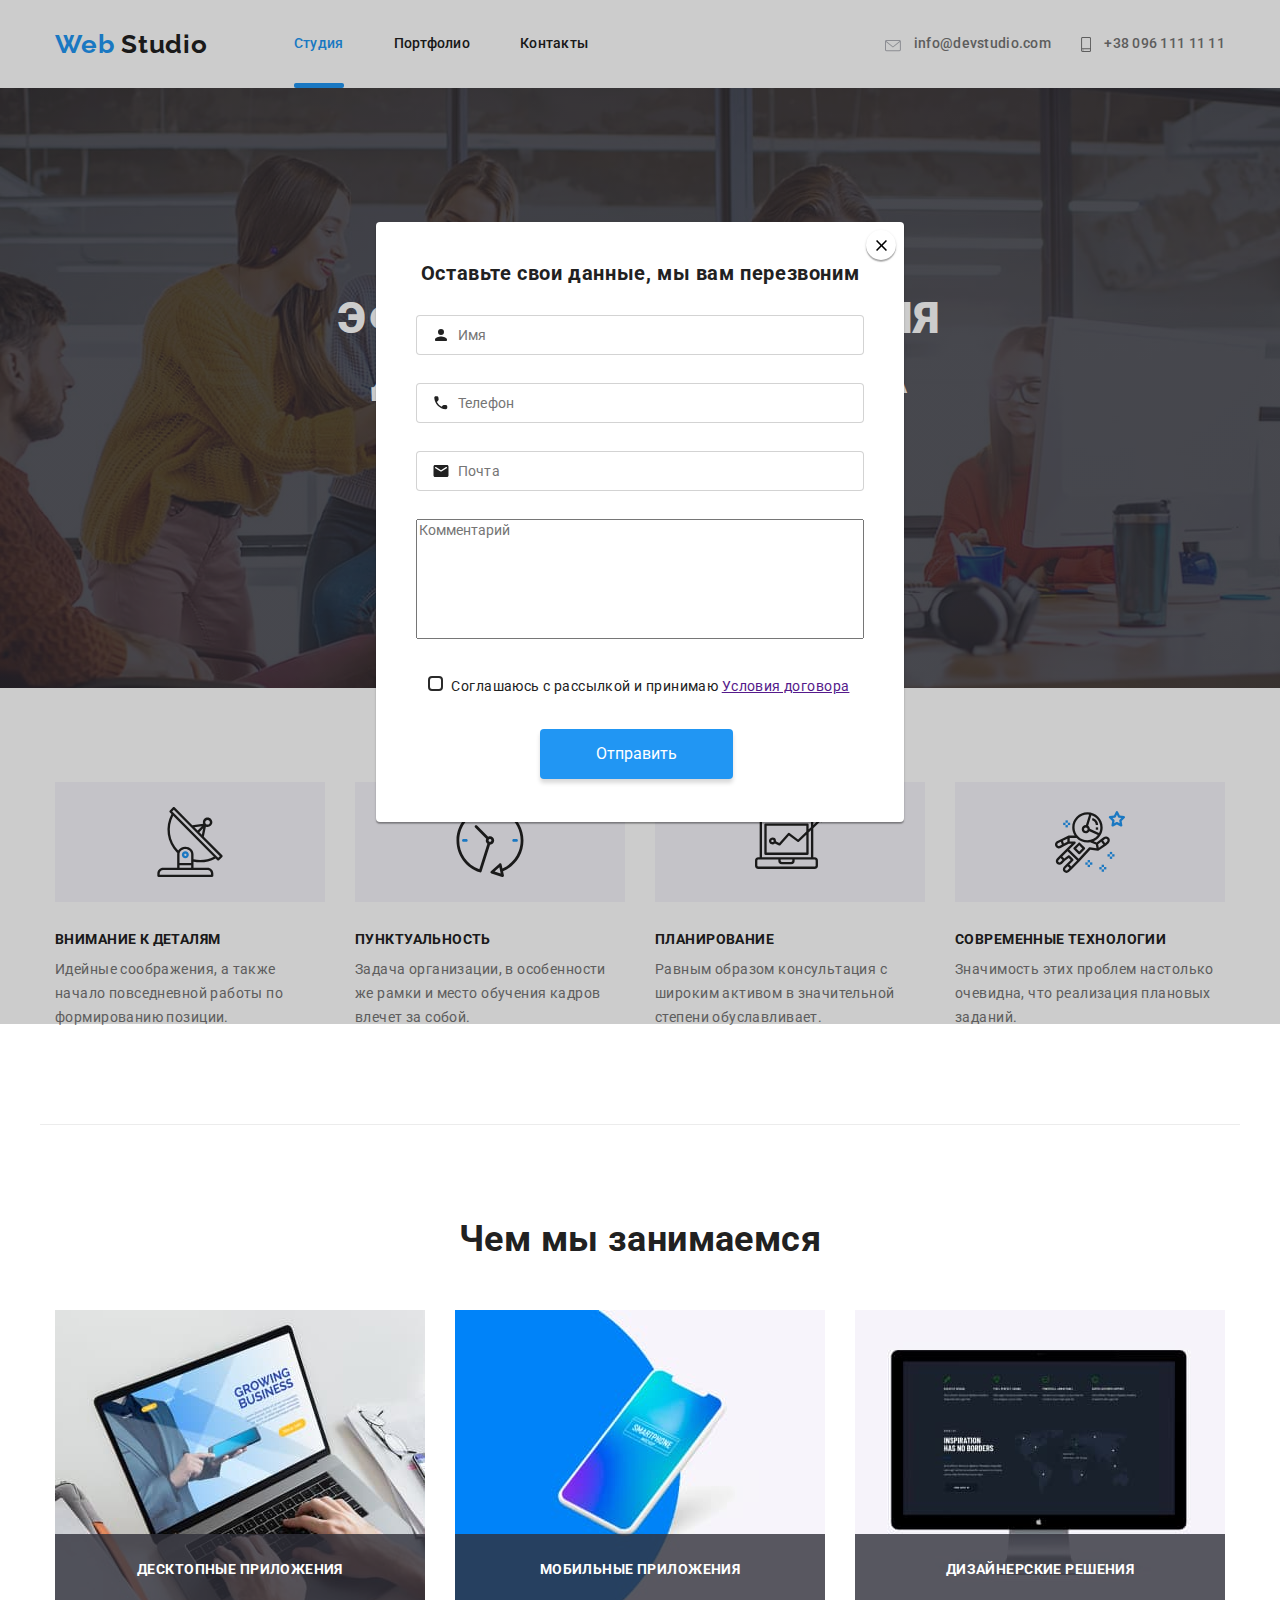
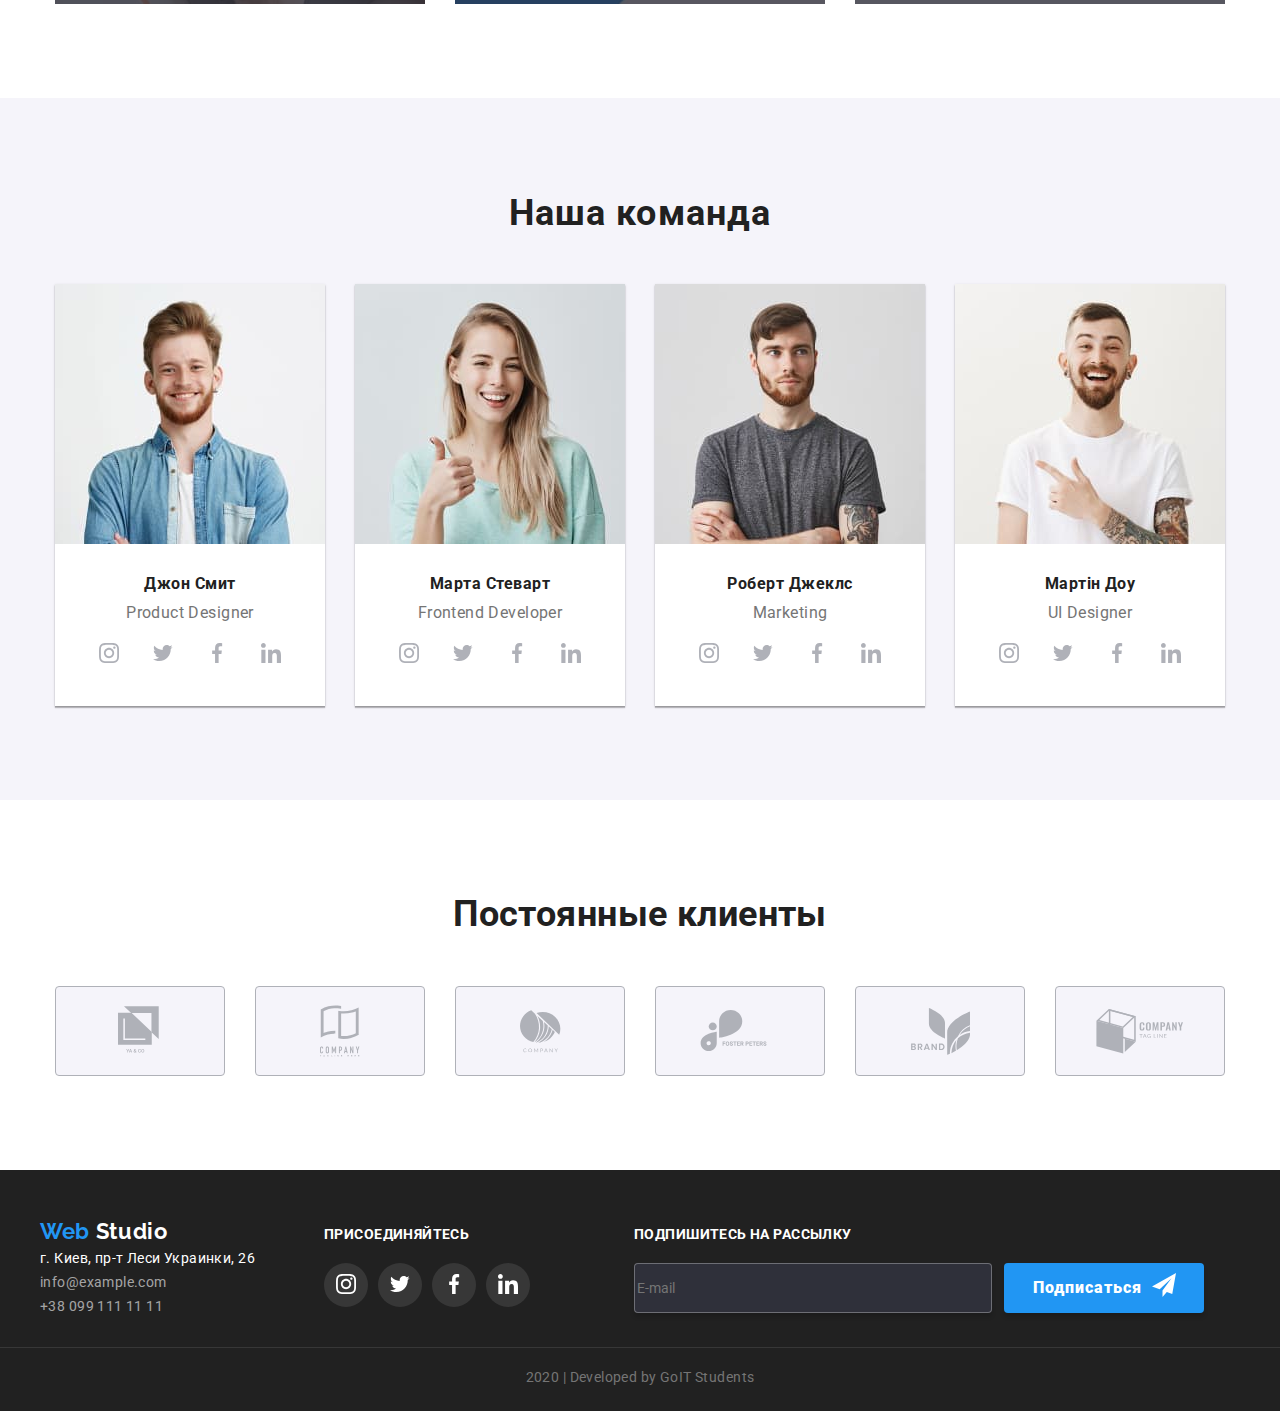
==== commit 6b941cdb: "123" ====
--- a/index.html
+++ b/index.html
@@ -112,19 +112,45 @@
         </div>
        
       <h3 class="data">Оставьте свои данные, мы вам перезвоним</h3>
-    <form>
-      <label for="name"><input class="vvod padlo" type="text" name="name" placeholder="введите имя" /></label>
+    <form class="form" autocomplete="off">
+      <label class="form-field"><input type="text" class="form-input" name="name" placeholder=" " />
+        <span class="form-label">Имя</span>
+        <span >
+          <svg class="icon">
+            <use href="./img/spirt.svg#name"></use>
+          </svg>
+        </span>
+      </label>
       
-      <label for="tel"> <input class="vvod padlo" type="tel" name="Телефон" placeholder="введите телефон" /></label>
+      <label class="form-field"><input type="tel" class="form-input" name="Телефон" placeholder=" " />
+        <span class="form-label">Телефон</span>
+        <span >
+          <svg class="icon">
+            <use href="./img/spirt.svg#tele"></use>
+          </svg>
+        </span>
+      </label>
      
-      <label for="mail"><input class="vvod padlo" type="mail" name="Почта" placeholder="введите почту" /></label>
-      
+      <label class="form-field"><input type="mail" class="form-input" name="Почта" placeholder=" " />
+      <span class="form-label">Почта</span>
+      <span >
+        <svg class="icon">
+          <use href="./img/spirt.svg#mail"></use>
+        </svg>
+      </span>
+      </label>
+
       <textarea class="padlo" name="comment"
         rows="5"
         cols="45"
         placeholder="Комментарий"></textarea>
-        <input class="in" type="checkbox" name="topic" value="html" id="html" /> <label for="html" class="lc">Соглашаюсь с рассылкой и принимаю <a href="">Условия договора</a></label> 
-       <div> <button class="buttoni" type="submit">Отправить</a></div>
+
+        <label class="field">
+        <input class="checkbox" type="checkbox" name="topic" value="html" />
+        <span class="iconi"></span> 
+        <span class="lable">Соглашаюсь с рассылкой и принимаю <a href="">Условия договора</a></span></label> 
+       <div> <button class="buttoni" type="submit">Отправить</a></label>
+      </div>
      </form> 
     </div>
   </div> 
--- a/css/styles.css
+++ b/css/styles.css
@@ -433,8 +433,8 @@
   position: absolute;
   width: 30px;
 height: 30px;
-  top:-10px;
-  right: -10px;
+  top:8px;
+  right: 8px;
   background-color: #ffffff;
 box-shadow: 0px 2px 1px rgba(0, 0, 0, 0.2), 0px 1px 1px rgba(0, 0, 0, 0.14), 0px 1px 3px rgba(0, 0, 0, 0.12);
 border-radius: 50%;
@@ -443,6 +443,65 @@
   padding-left: 10px;
   padding-top: 10px;
 }
+.form-field {
+  position: relative;
+  display: block;
+ 
+}
+plsceholder{
+  padding-left: 42px;
+}
+.form-label {
+  position: absolute;
+  top: 30%;
+  left: 82px;
+  transform: translateY(-50%);
+
+  transition: transform 250ms linear;
+  font-size: 14px;
+line-height: 16px;
+letter-spacing: 0.01em;
+
+color: #757575;
+}
+.form-input{
+  width: 448px;
+  height: 40px;
+  border: 1px solid rgba(33, 33, 33, 0.2);
+/* box-sizing: border-box; */
+
+  /* font: inherit; */
+  line-height: 16px;
+  letter-spacing: 0.01em;
+border-radius: 4px;
+margin-bottom: 28px;
+padding-top: 12px;
+padding-bottom: 12px; 
+padding-left: 42px;
+margin-left: 40px;
+  margin-right: 40px;
+  margin-bottom: 28px;
+  color: #212121;
+  /* resize: none; */
+}
+.form-field:focus-within > .icon {
+ border: 1px solid #2196F3;
+  
+  border-radius: 4px;
+  --color:#2196F3;
+}
+
+.form-field:focus-within > .form-label,
+.form-input:not(:placeholder-shown) + .form-label {
+  transform: translate(-26px,-40px);
+  
+  border-radius: 4px;
+  color:#2196F3;
+  --color:#2196F3;
+}
+.icon:focus-within{
+  --color:#2196F3;
+}
 .padlo{
   margin-left: 40px;
   margin-right: 40px;
@@ -450,24 +509,79 @@
   color: #212121;
   resize: none;
 }
-.vvod{
-  width: 448px;
-  height: 40px;
-  border: 1px solid rgba(33, 33, 33, 0.2);
+.icon {
+  position: absolute;
+  top: 30%;
+  left: 56px;
+
+  transform: translateY(-50%);
+
+  display: inline-block;
+  width: 18px;
+  height: 18px;
+  
+}
+.checkbox {
+  /* -webkit-appearance: none;
+  -moz-appearance: none;
+  appearance: none;
+
+  position: absolute; */
+  padding-bottom: 30px;
+  position: absolute;
+  width: 1px;
+  height: 1px;
+  margin: -1px;
+  border: 0;
+  padding: 0;
+  clip: rect(0 0 0 0);
+  overflow: hidden;
+}
+
+.iconi {
+  display: inline-block;
+  width: 15px;
+  height: 15px;
+  margin-right: 5px;
+  margin-left: 52px;
+
+  border: 2px solid #2a2a2a;
+  border-radius: 4px;
+
+  transition: transform 250ms linear;
+}
+
+.checkbox:checked + .iconi {
+  transform: scale(1.2);
+  border-color: transparent;
+  background-color: #2196F3;
+  background-image: url('../img/full-check.svg');
+  background-size: contain;
+  background-origin: border-box;
+}
+
+.label {
   font-size: 14px;
-  line-height: 16px;
-  letter-spacing: 0.01em;
-border-radius: 4px;
-margin-bottom: 28px;
-padding-top: 12px;
-padding-bottom: 12px;
-}
+line-height: 24px;
+letter-spacing: 0.03em;
+color: #757575;
+}
+
+/* .checkbox:checked ~ .label {
+  transform: translateX(20px);
+} */
+
 .lc{
   padding-bottom: 30px;
 }
 .data{
   margin: 0;
- 
+  font-size: 20px;
+  line-height: 23px;
+  text-align: center;
+  letter-spacing: 0.03em;
+  
+  color: #212121;
   margin-bottom: 30px;
   text-align: center;
 
@@ -478,6 +592,10 @@
 margin-bottom: 20px;
   
 }
+/* .lc{
+
+
+} */
 .inpu{
  
   display:flex;
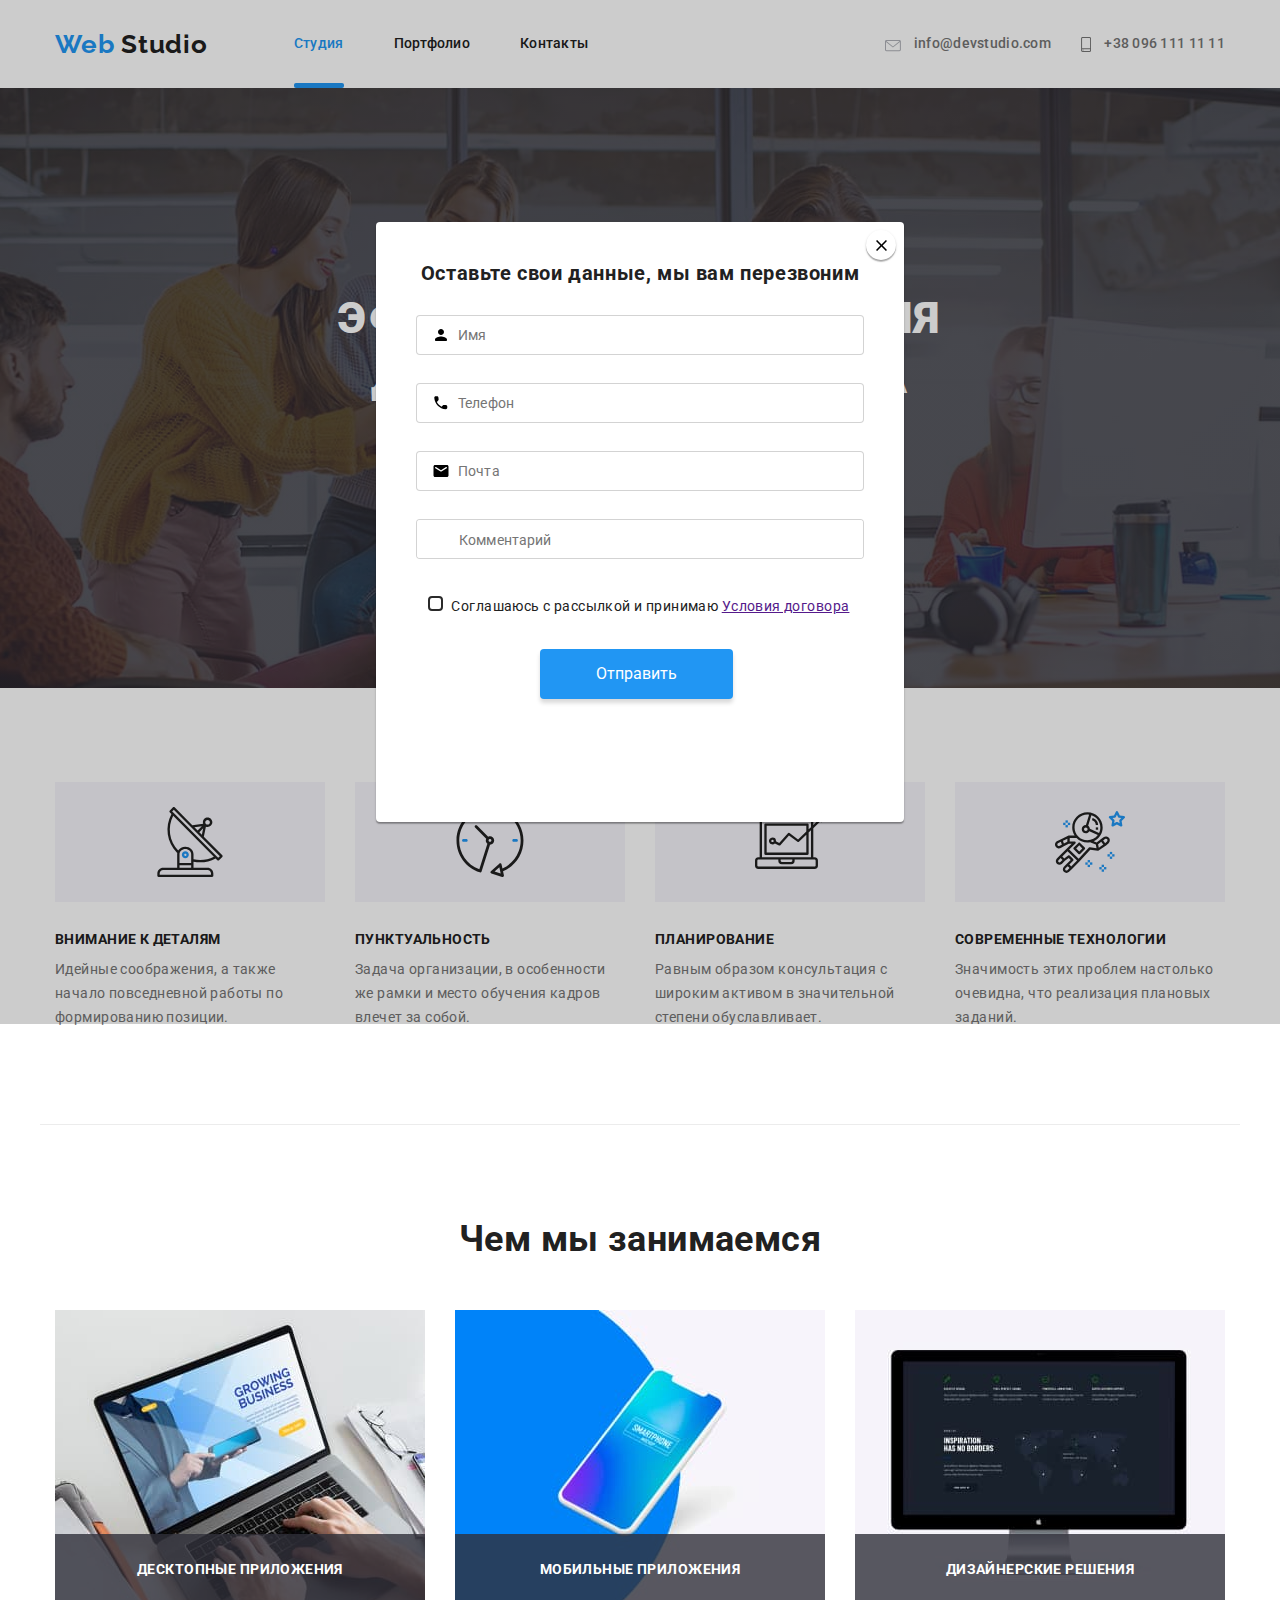
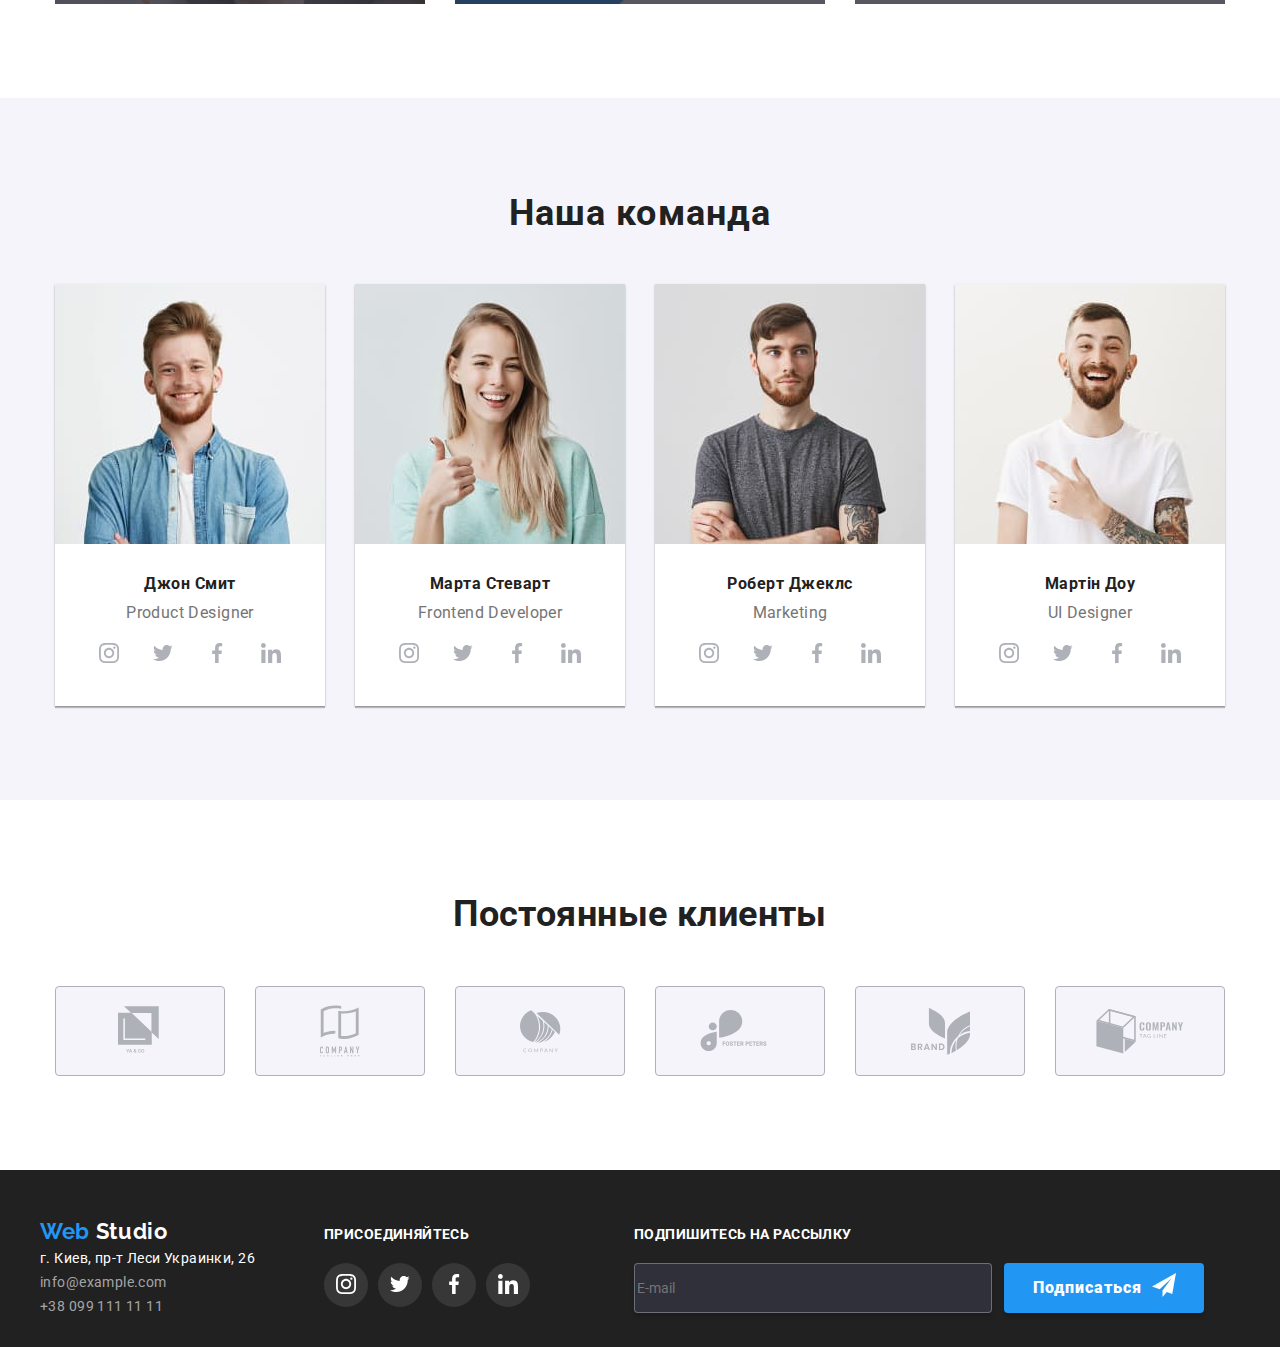
==== commit 3430da77: "123" ====
--- a/index.html
+++ b/index.html
@@ -115,32 +115,33 @@
     <form class="form" autocomplete="off">
       <label class="form-field"><input type="text" class="form-input" name="name" placeholder=" " />
         <span class="form-label">Имя</span>
-        <span >
+        
           <svg class="icon">
             <use href="./img/spirt.svg#name"></use>
           </svg>
-        </span>
+        
       </label>
       
       <label class="form-field"><input type="tel" class="form-input" name="Телефон" placeholder=" " />
         <span class="form-label">Телефон</span>
-        <span >
+      
           <svg class="icon">
             <use href="./img/spirt.svg#tele"></use>
           </svg>
-        </span>
+       
       </label>
      
-      <label class="form-field"><input type="mail" class="form-input" name="Почта" placeholder=" " />
+      <label class="form-field"><input class="form-input" type="mail"  name="Почта" placeholder=" " />
       <span class="form-label">Почта</span>
-      <span >
-        <svg class="icon">
-          <use href="./img/spirt.svg#mail"></use>
-        </svg>
-      </span>
+      
+      <svg class="icon">
+        <use href="./img/spirt.svg#mail"></use>
+      </svg>
+        
+      
       </label>
 
-      <textarea class="padlo" name="comment"
+      <textarea class="form-input padlo" name="comment"
         rows="5"
         cols="45"
         placeholder="Комментарий"></textarea>
@@ -381,7 +382,7 @@
         </div>
       </div>
     </div>
-      <p class="stu">2020 | Developed by GoIT Students</p>
+ 
     </footer>
   </body>
 </html>--- a/css/styles.css
+++ b/css/styles.css
@@ -448,9 +448,7 @@
   display: block;
  
 }
-plsceholder{
-  padding-left: 42px;
-}
+
 .form-label {
   position: absolute;
   top: 30%;
@@ -482,33 +480,41 @@
   margin-right: 40px;
   margin-bottom: 28px;
   color: #212121;
-  /* resize: none; */
+  resize: none;
 }
 .form-field:focus-within > .icon {
- border: 1px solid #2196F3;
-  
-  border-radius: 4px;
-  --color:#2196F3;
-}
-
+ 
+ 
+  fill:#2196F3;
+}
+input{
+  border: transparent;
+}
+.form-input:not(:placeholder-shown), .form-input:focus {
+  outline: 1px solid #2196F3;
+  border-color: #2196F3;}
+  
 .form-field:focus-within > .form-label,
 .form-input:not(:placeholder-shown) + .form-label {
   transform: translate(-26px,-40px);
-  
-  border-radius: 4px;
   color:#2196F3;
-  --color:#2196F3;
-}
-.icon:focus-within{
-  --color:#2196F3;
-}
-.padlo{
-  margin-left: 40px;
-  margin-right: 40px;
-  margin-bottom: 28px;
-  color: #212121;
+  /* outline: 1px solid var(--accent-color);
+  border-color: #2196F3; */
+   fill:#2196F3;
+}
+/* input:focus{
+ border-color: #2196F3;
+} */
+/* .icon:focus-within > .ico{
+  fill:#2196F3;
+}
+.ico{
+  fill:#212121;
+} */
+/* .padlo{
   resize: none;
-}
+} */
+
 .icon {
   position: absolute;
   top: 30%;
@@ -973,14 +979,14 @@
 
   color: rgba(255, 255, 255, 0.6);
 }
-.stu {
+/* .stu {
   padding-top: 18px;
   padding-bottom: 21px;
   text-align: center;
   background-color: var(--color_black);
   color: color: rgba(255, 255, 255, 0.4);
   border-top: 1px solid rgba(255, 255, 255, 0.1);
-}
+} */
 .card {
   background: #ffffff;
   height: 422px;
